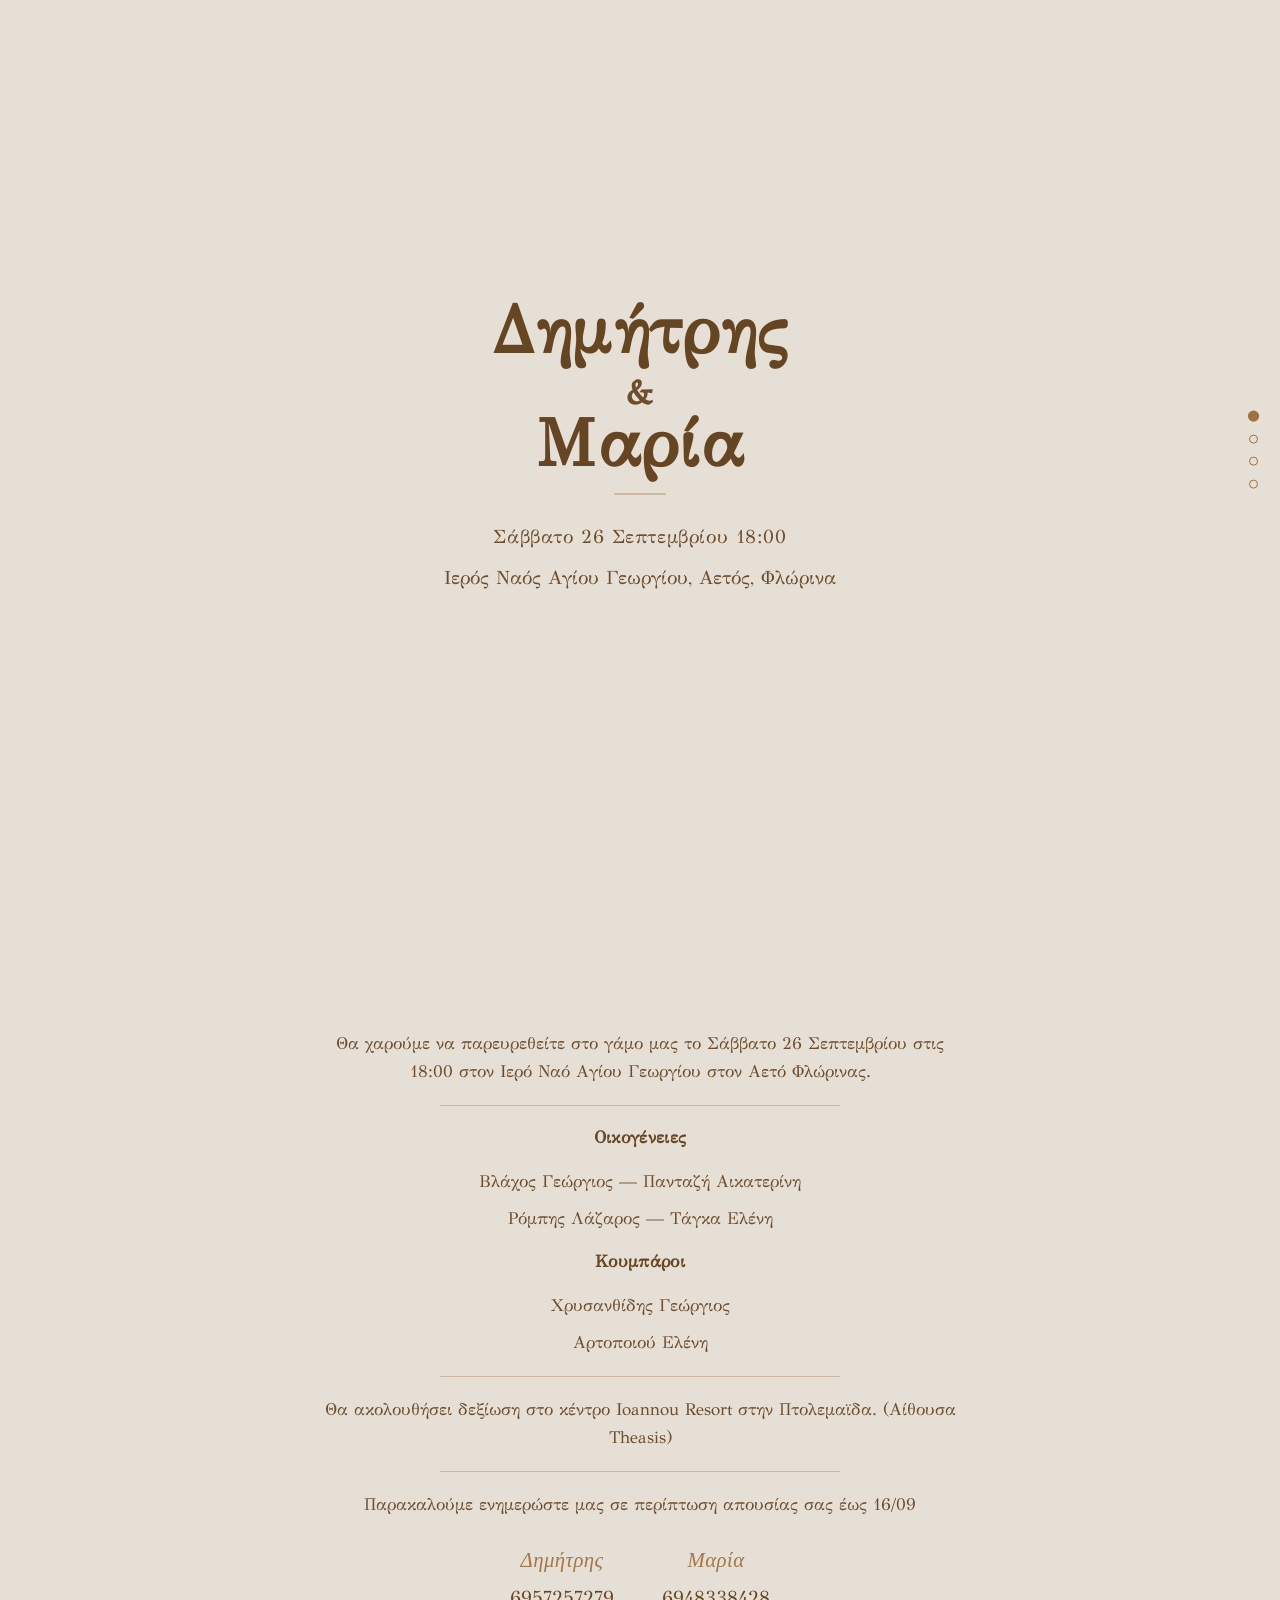
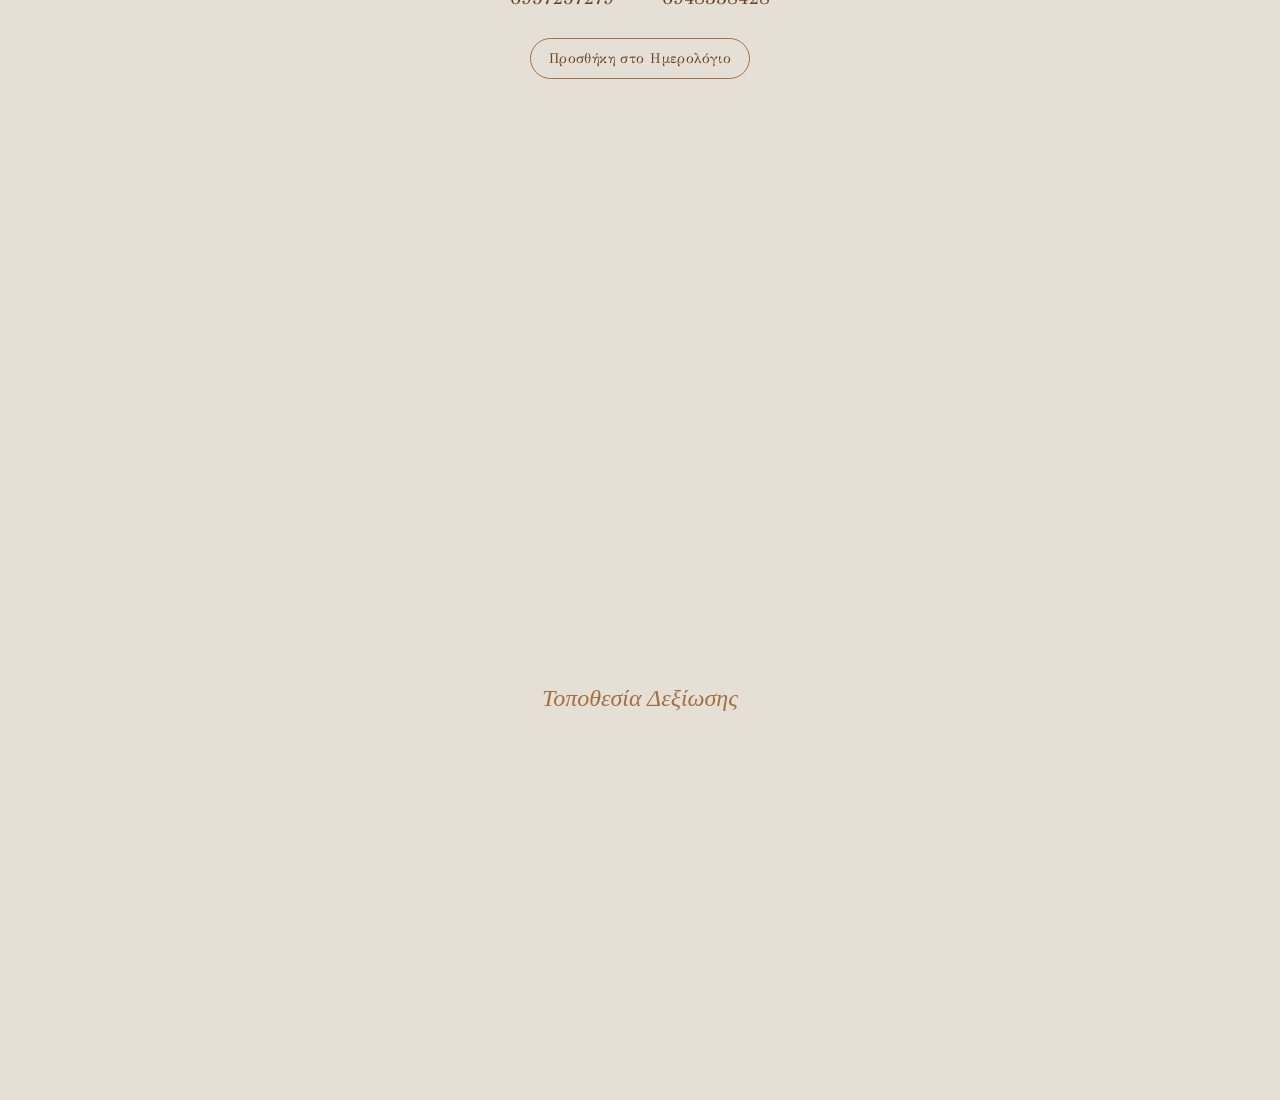
==== index.html @ 29c2af2c "Merge branch 'main' into production/main" ====
<!DOCTYPE html>
<html lang="el">
<head>
    <meta charset="UTF-8">
    <meta name="viewport" content="width=device-width, initial-scale=1.0">
    <title>Γάμος Δημήτρη & Μαρίας</title>

    <link rel="icon" href="https://raw.githubusercontent.com/jimvla/wedding-invitation/production/main/_images/favicon.svg" type="image/svg+xml">

    <meta name="description" content="Σάββατο 26 Σεπτεμβρίου 2026, 18:00 — Ιερός Ναός Αγίου Γεωργίου, Αετός, Φλώρινα. Θα χαρούμε να γιορτάσετε μαζί μας.">

    <meta property="og:type" content="website">
    <meta property="og:title" content="Γάμος Δημήτρη & Μαρίας">
    <meta property="og:description" content="Σάββατο 26 Σεπτεμβρίου 2026, 18:00 — Ιερός Ναός Αγίου Γεωργίου, Αετός, Φλώρινα">
    <meta property="og:image" content="https://raw.githubusercontent.com/jimvla/wedding-invitation/production/main/_images/page1.png">

    <meta name="twitter:card" content="summary_large_image">
    <meta name="twitter:title" content="Γάμος Δημήτρη & Μαρίας">
    <meta name="twitter:description" content="Σάββατο 26 Σεπτεμβρίου 2026, 18:00 — Ιερός Ναός Αγίου Γεωργίου, Αετός, Φλώρινα">

    <link rel="stylesheet" href="https://fonts.googleapis.com/css2?family=GFS+Didot&display=swap">
    <link rel="stylesheet" href="styles.css">
</head>
<body>
    <main>

    <!-- Σελίδα 1: Εισαγωγή -->
    <section id="page-hero" class="reveal-section">
        <!-- Optional: drop a photo of the two of you here for a soft full-bleed backdrop.
             Uncomment and set the src once you have an image hosted (e.g. in your repo's _images folder):
        <div class="hero-photo" style="background-image:url('_images/couple.jpg');"></div>
        -->
        <div class="content text-content reveal-target">
            <h1 class="names-block">
                <span class="name-line">Δημήτρης</span>
                <span class="name-line amp">&amp;</span>
                <span class="name-line">Μαρία</span>
            </h1>
            <p class="date">Σάββατο 26 Σεπτεμβρίου 18:00</p>
            <p class="venue">Ιερός Ναός Αγίου Γεωργίου, Αετός, Φλώρινα</p>
            <div class="countdown" id="countdown" aria-live="polite">
                <div class="countdown-item"><span class="countdown-num" data-unit="days">00</span><span class="countdown-label">ημέρες</span></div>
                <div class="countdown-item"><span class="countdown-num" data-unit="hours">00</span><span class="countdown-label">ώρες</span></div>
                <div class="countdown-item"><span class="countdown-num" data-unit="minutes">00</span><span class="countdown-label">λεπτά</span></div>
            </div>
        </div>
    </section>

    <!-- Σελίδα 2: Λεπτομέρειες -->
    <section id="page-details" class="reveal-section">

        <div class="content text-content reveal-target">
            <p>Θα χαρούμε να παρευρεθείτε στο γάμο μας το Σάββατο 26 Σεπτεμβρίου στις 18:00 στον Ιερό Ναό Αγίου Γεωργίου στον Αετό Φλώρινας.</p>
            <hr class="section-divider">
            <div class="family-group">
                <h3>Οικογένειες</h3>
                <p>Βλάχος Γεώργιος — Πανταζή Αικατερίνη</p>
                <p>Ρόμπης Λάζαρος — Τάγκα Ελένη</p>
            </div>
            <div class="family-group">
                <h3>Κουμπάροι</h3>
                <p>Χρυσανθίδης Γεώργιος</p>
                <p>Αρτοποιού Ελένη</p>
            </div>
            <hr class="section-divider">
            <p>Θα ακολουθήσει δεξίωση στο κέντρο Ioannou Resort στην Πτολεμαϊδα. (Αίθουσα Theasis)</p>
            <hr class="section-divider">
            <p>Παρακαλούμε ενημερώστε μας σε περίπτωση απουσίας σας έως 16/09</p>
            <div class="contact-phones">
                <div class="contact-person">
                    <span class="muted">Δημήτρης</span>
                    <a href="tel:+306957257279">6957257279</a>
                </div>
                <div class="contact-person">
                    <span class="muted">Μαρία</span>
                    <a href="tel:+306948338428">6948338428</a>
                </div>
            </div>

            <div class="calendar-links">
                <a class="calendar-btn" href="files/wedding-dimitris-maria.ics" download="wedding-dimitris-maria.ics">
                    Προσθήκη στο Ημερολόγιο
                </a>
            </div>
        </div> 
        
    </section>

    <!-- Σελίδα 3: Τοποθεσίες Μυστηρίου & Δεξίωσης -->
    <section id="page-locations" class="reveal-section">
        <div class="content location-content reveal-target">
            
            <div class="location-group">
                <!-- Χάρτης Μυστηρίου -->
                <div class="map-container">
                    <h3>Τοποθεσία Μυστηρίου</h3>
                    <iframe src="https://www.google.com/maps/embed?pb=!1m18!1m12!1m3!1d3026.5775554117613!2d21.54932487746202!3d40.66124167140144!2m3!1f0!2f0!3f0!3m2!1i1024!2i768!4f13.1!3m3!1m2!1s0x135769002025853d%3A0xc2af8d8899106029!2zzpnOtc-Bz4zPgiDOnc6xz4zPgiDOkc6zzq_Ov8-FIM6TzrXPic-BzrPOr86_z4UsIM6RzrXPhM-Mz4I!5e0!3m2!1sel!2sgr!4v1786450552869!5m2!1sel!2sgr" style="border:0;" allowfullscreen="" loading="lazy" referrerpolicy="strict-origin-when-cross-origin"></iframe>
                </div>

                <!-- Χάρτης Δεξίωσης -->
                <div class="map-container">
                    <h3>Τοποθεσία Δεξίωσης</h3>
                    <iframe src="https://www.google.com/maps/embed?pb=!1m18!1m12!1m3!1d3031.6975035644036!2d21.666709977459014!3d40.54827177141888!2m3!1f0!2f0!3f0!3m2!1i1024!2i768!4f13.1!3m3!1m2!1s0x13577ce9659e2363%3A0x51809c080eb1069a!2sIoannou%20Resort%20Hotel!5e0!3m2!1sel!2sgr!4v1786450611040!5m2!1sel!2sgr" style="border:0;" allowfullscreen="" loading="lazy" referrerpolicy="strict-origin-when-cross-origin"></iframe>
                </div>
            </div>

        </div>
    </section>

    </main>

    <!-- Πλοήγηση σελίδων (κουκκίδες) -->
    <nav class="page-dots" aria-label="Πλοήγηση σελίδων">
        <a href="#page-hero" class="dot" data-target="page-hero" aria-label="Εισαγωγή"></a>
        <a href="#page-details" class="dot" data-target="page-details" aria-label="Λεπτομέρειες"></a>
        <a href="#page-ceremony" class="dot" data-target="page-ceremony" aria-label="Τοποθεσία Μυστηρίου"></a>
        <a href="#page-reception" class="dot" data-target="page-reception" aria-label="Τοποθεσία Δεξίωσης"></a>
    </nav>

    <script src="script.js"></script>
</body>
</html>
---- styles.css ----
:root {
    color-scheme: light;
    font-family: 'GFS Didot', Georgia, 'Times New Roman', serif;
    scroll-behavior: smooth;
    --base-font-size: 18px;
    --text-color: #664523;
    --accent: #a07141;
    --muted: rgba(102, 69, 35, 0.85);
}

* {
    box-sizing: border-box;
}

html, body {
    margin: 0;
    min-height: 100%;
    background: #e6dfd5;
    color: var(--text-color);
    overflow-x: hidden;
}

body {
    font-size: var(--base-font-size);
    overflow-y: scroll;
    scroll-snap-type: y mandatory;
    position: relative;
    -webkit-font-smoothing: antialiased;
    -moz-osx-font-smoothing: grayscale;
}

main {
    position: relative;
    min-height: 100vh;
}

main::before {
    content: "";
    position: fixed;
    left: -30vw;
    top: -8vh;
    width: 80vw;
    height: 80vw;
    z-index: 0;
    pointer-events: none;
    background-image: url('https://raw.githubusercontent.com/jimvla/wedding-invitation/production/main/_images/floral.png');
    background-size: contain;
    background-repeat: no-repeat;
    transform: rotate(165deg) translateY(calc(var(--scrollY, 0) * 0.06px));
    opacity: 0.33;
    transition: transform 0.1s linear;
}

section {
    position: relative;
    min-height: 100vh;
    height: 100vh;
    width: 100%;
    display: flex;
    align-items: center;
    justify-content: center;
    scroll-snap-align: start;
    scroll-snap-stop: always;
    padding: 2.5rem 0;
    overflow: hidden;
}

.content {
    position: relative;
    z-index: 1;
    width: 100%;
    max-width: 1080px;
    padding: 28px;
}

.reveal-target {
    opacity: 0;
    transform: translateY(32px) scale(0.97);
    transition: opacity 0.9s ease, transform 0.9s ease;
}

.reveal-target.is-visible {
    opacity: 1;
    transform: translateY(0) scale(1);
}

@media (prefers-reduced-motion: reduce) {
    .reveal-target {
        transition: none;
        opacity: 1;
        transform: none;
    }
}

.text-content {
    background: transparent;
    padding: 1.75rem 1.5rem;
    max-width: 920px;
    margin: 0 1rem;
    text-align: center;
    color: var(--text-color);
    font-size: 1.05rem;
    line-height: 1.6;
}

.text-content > * {
    margin-left: auto;
    margin-right: auto;
}

.text-content .muted {
    opacity: 0.95;
    margin-bottom: 0.25rem;
    color: var(--muted);
    font-variant: small-caps;
    letter-spacing: 0.12em;
}

.text-content h1,
.text-content h2,
.text-content h3 {
    color: var(--text-color);
    margin: 0 0 16px;
    letter-spacing: 0.02em;
}

.text-content h1 {
    font-size: clamp(2.4rem, 7vw, 5rem);
    margin-bottom: 0.25rem;
}

.text-content h2 {
    font-size: clamp(1.6rem, 4vw, 2.8rem);
    margin-bottom: 0.5rem;
}

.text-content h1::after {
    content: "";
    display: block;
    width: 52px;
    height: 2px;
    margin: 1rem auto 0;
    background: rgba(166, 109, 65, 0.35);
    border-radius: 1px;
}

.text-content h3 {
    font-size: 1.05rem;
    margin-top: 1rem;
}

.text-content p {
    margin: 0.6rem 0;
    line-height: 1.65;
    color: rgba(102, 69, 35, 0.95);
    max-width: 64ch;
    margin-left: auto;
    margin-right: auto;
}

.section-divider {
    border: none;
    height: 1px;
    background: rgba(166, 109, 65, 0.35);
    margin: 1.2rem auto;
    width: 60%;
    max-width: 400px;
}

.family-group {
    margin: 1rem auto;
    max-width: 36rem;
}

.family-group h3,
.family-group p {
    text-align: center;
}

.names-block {
    line-height: 1;
}

.names-block .name-line {
    display: block;
    font-size: clamp(2.8rem, 7vw, 4.2rem);
}

.names-block .amp {
    display: block;
    font-size: clamp(1.4rem, 5vw, 2.2rem);
    opacity: 0.95;
    margin: 0.7rem 0 0;
}

.text-content .date {
    display: block;
    margin-top: 1.6rem;
    font-size: 1.2rem;
    /* color: var(--muted); */
    letter-spacing: 0.03em;
}

.text-content .venue {
    display: block;
    margin-top: 0.45rem;
    font-size: 1.2rem;
}

.text-content .rsvp {
    margin-top: 1rem;
    font-size: 0.95rem;
    color: var(--muted);
}

.calendar-links {
    display: flex;
    flex-wrap: wrap;
    justify-content: center;
    gap: 0.75rem;
    margin-top: 1.4rem;
}

.calendar-btn {
    display: inline-block;
    padding: 0.55rem 1.1rem;
    border: 1px solid var(--accent);
    border-radius: 999px;
    color: var(--text-color);
    text-decoration: none;
    font-size: 0.85rem;
    letter-spacing: 0.03em;
    transition: background 0.25s ease, color 0.25s ease;
}

.calendar-btn:hover,
.calendar-btn:focus-visible {
    background: var(--accent);
    color: #f5f1e9;
}

.contact-phones {
    display: flex;
    justify-content: center;
    gap: 3rem; /* Κενό ανάμεσα στα δύο τηλέφωνα */
    margin: 1.5rem 0;
}

.contact-person {
    display: flex;
    flex-direction: column;
    align-items: center;
}

.contact-person a {
    color: var(--text-color);
    text-decoration: none;
    font-size: 1.2rem;
    margin-top: 0.2rem;
}

.contact-person .muted {
    font-family: 'Cormorant Garamond', serif;
    font-style: italic;
    font-variant: normal; /* Απενεργοποιεί τα μικρά κεφαλαία */
    font-size: 1.3rem;
    letter-spacing: 0.02em; /* Επαναφέρει το φυσιολογικό κενό */
    color: var(--accent);
}

/* Για να μπαίνουν το ένα κάτω από το άλλο σε πολύ μικρές οθόνες */
@media (max-width: 420px) {
    .contact-phones {
        flex-direction: column;
        gap: 1.5rem;
    }
}

.content.location-content {
    background: transparent;
    padding: 1.5rem 1rem;
}

.map-container {
    margin-top: 24px;
    background: transparent;
    border-radius: 14px;
    overflow: hidden;
    width: 100%;
    max-width: 640px;
    margin-left: auto;
    margin-right: auto;
    padding: 12px 16px;
}

iframe {
    width: 100%;
    aspect-ratio: 4 / 3;
    border: 0;
    display: block;
}

.map-container h3 {
    margin: 0 0 12px;
    color: var(--accent);
    font-family: 'Cormorant Garamond', serif;
    font-size: 1.5rem;
    font-style: italic;
    font-weight: 500;
    line-height: 1.05;
    text-align: center;
}

@media (max-width: 800px) {
    /* ΝΕΟΣ ΚΩΔΙΚΑΣ: Απενεργοποίηση του scroll snapping στα κινητά */
    body {
        scroll-snap-type: none;
    }
    
    section {
        min-height: auto;
        height: auto;
        padding: 4rem 0;
    }

    /* ΝΕΟΣ ΚΩΔΙΚΑΣ: Κρατάει την 1η οθόνη στο 100% του ύψους της συσκευής */
    section:first-of-type {
        min-height: 100dvh; 
        height: 100dvh;
    }

    .text-content {
        padding: 1.4rem 1.2rem;
        margin: 0 0.85rem;
    }
}

@media (max-width: 420px) {
    .text-content h1 {
        font-size: clamp(2rem, 9vw, 3.6rem);
    }

    .text-content {
        padding: 1.25rem;
    }
}

@media (max-width: 420px) {
    .text-content h1 {
        font-size: clamp(2rem, 9vw, 3.6rem);
    }

    .text-content {
        padding: 1.25rem;
    }
}

/* ---------- Countdown ---------- */
.countdown {
    display: flex;
    justify-content: center;
    gap: 1.6rem;
    margin-top: 2rem;
}

.countdown-item {
    display: flex;
    flex-direction: column;
    align-items: center;
    min-width: 3.2rem;
}

.countdown-num {
    font-size: clamp(1.6rem, 4vw, 2.2rem);
    color: var(--accent);
    line-height: 1;
}

.countdown-label {
    margin-top: 0.35rem;
    font-size: 0.7rem;
    letter-spacing: 0.08em;
    text-transform: uppercase;
    color: var(--muted);
    font-variant: small-caps;
}

/* ---------- Page navigation dots ---------- */
.page-dots {
    position: fixed;
    right: 1.4rem;
    top: 50%;
    transform: translateY(-50%);
    display: flex;
    flex-direction: column;
    gap: 0.85rem;
    z-index: 5;
}

.page-dots .dot {
    width: 9px;
    height: 9px;
    border-radius: 50%;
    border: 1px solid var(--accent);
    background: transparent;
    transition: background 0.3s ease, transform 0.3s ease;
}

.page-dots .dot.active {
    background: var(--accent);
    transform: scale(1.25);
}

.page-dots .dot:focus-visible {
    outline: 2px solid var(--accent);
    outline-offset: 3px;
}

@media (max-width: 800px) {
    .page-dots {
        display: none;
    }
}

/* ---------- Optional hero photo backdrop ----------
   Uncomment the .hero-photo div in index.html and set its background-image to use this. */
.hero-photo {
    position: absolute;
    inset: 0;
    background-size: cover;
    background-position: center;
    opacity: 0.16;
    z-index: 0;
}
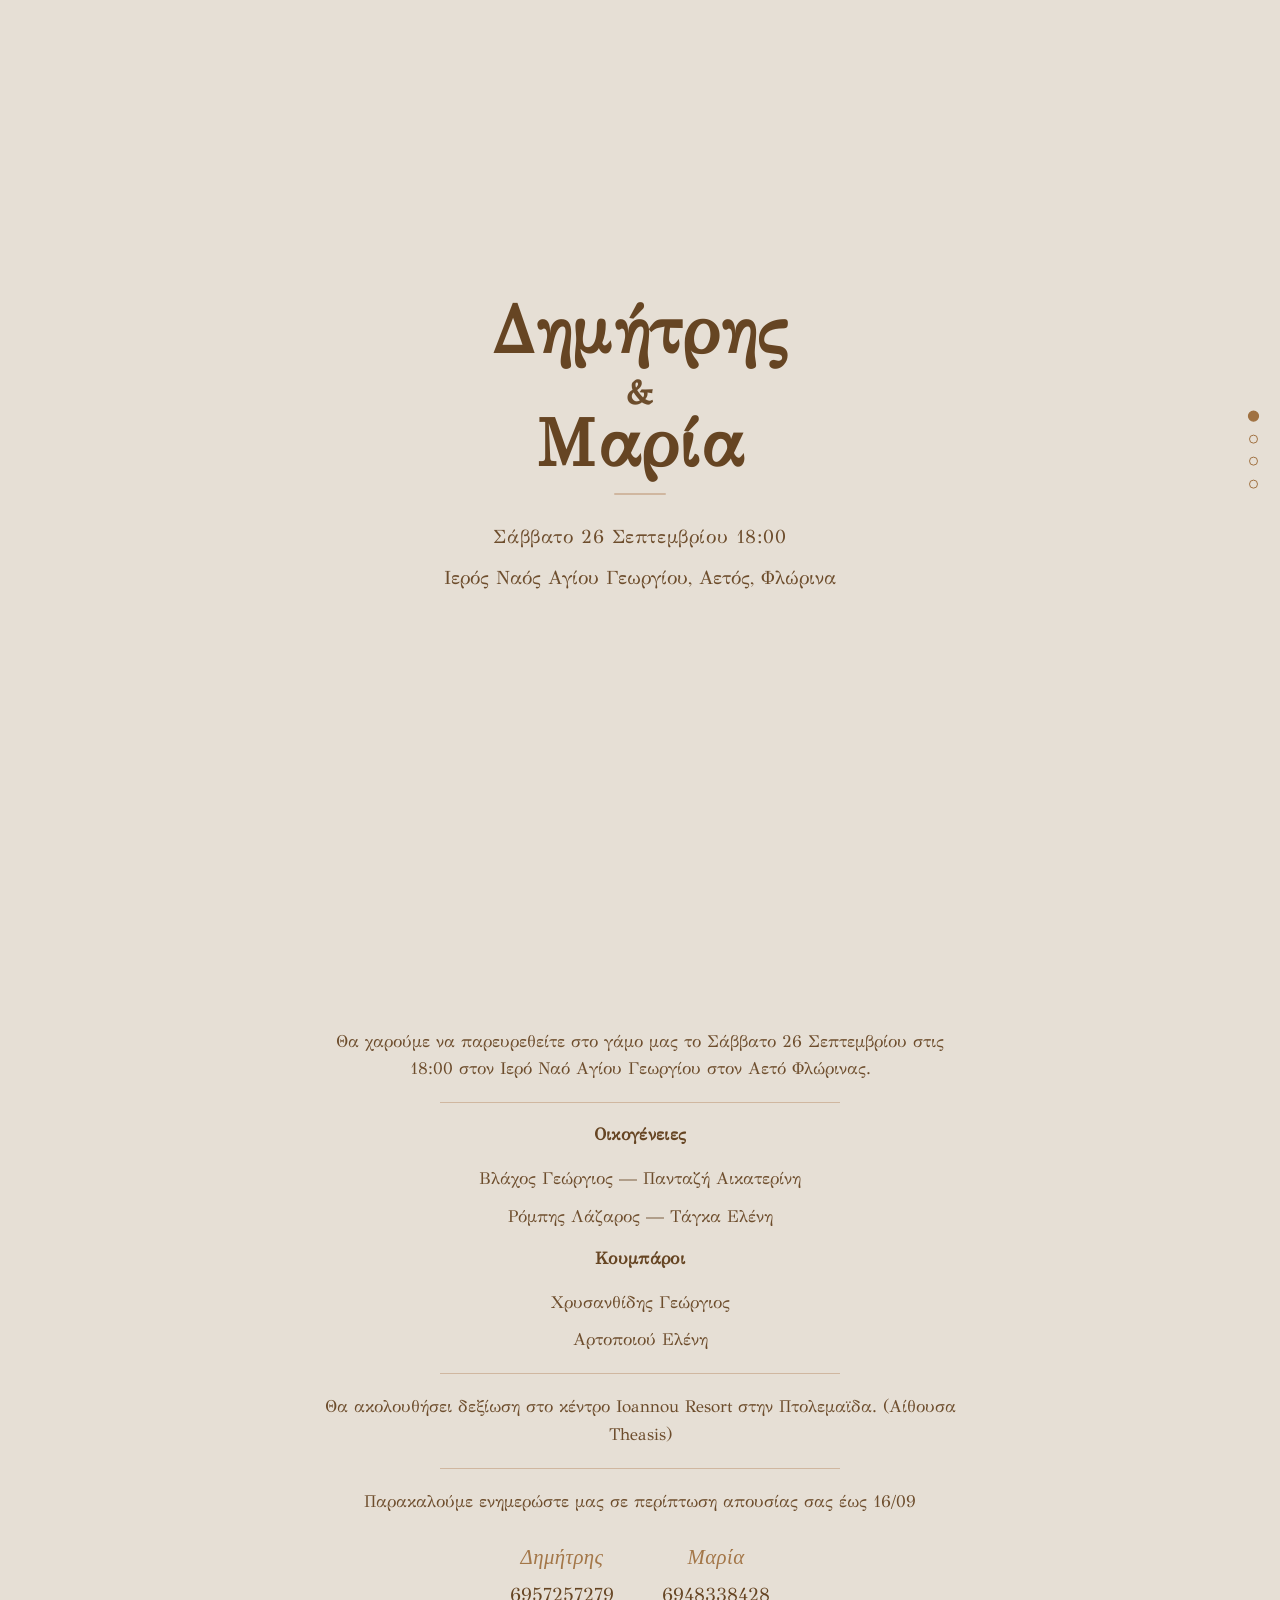
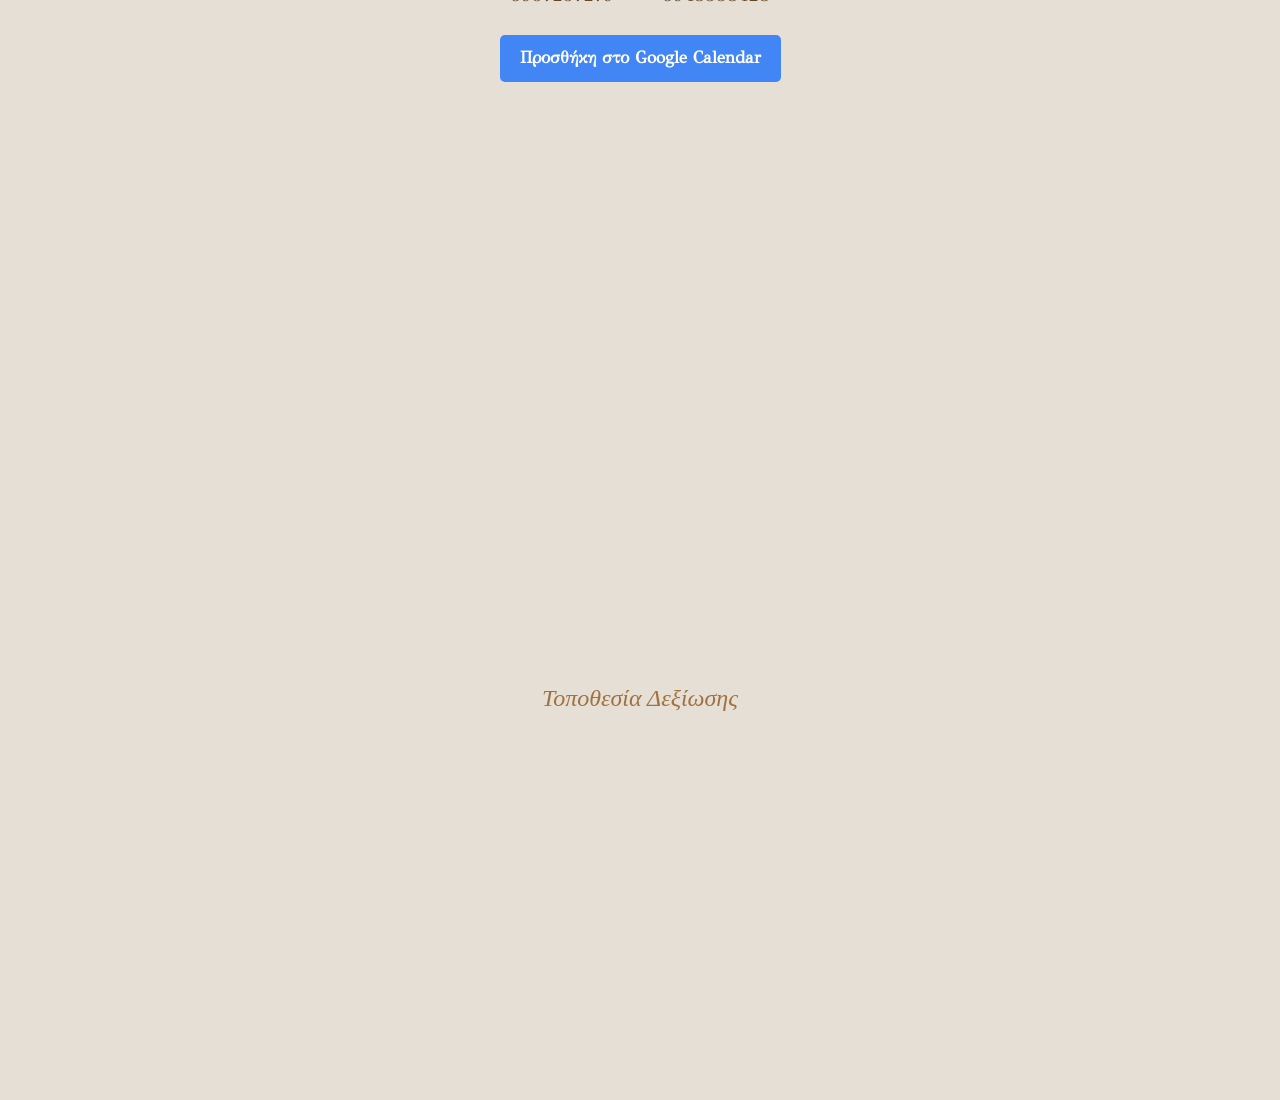
==== commit f55c63c7: "Replace download link with Google Calendar link" ====
--- a/index.html
+++ b/index.html
@@ -78,8 +78,8 @@
             </div>
 
             <div class="calendar-links">
-                <a class="calendar-btn" href="files/wedding-dimitris-maria.ics" download="wedding-dimitris-maria.ics">
-                    Προσθήκη στο Ημερολόγιο
+                <a href="https://calendar.google.com/calendar/render?action=TEMPLATE&text=Γάμος+Δημήτρη+και+Μαρίας&dates=20260926T150000Z/20260926T210000Z&details=Σας+περιμένουμε+στην+πιο+σημαντική+στιγμή+της+ζωής+μας!%0A%0AΠροσκλητήριο:+https://dimitris-maria-wedding.pages.dev&location=Αθήνα" target="_blank" style="display: inline-block; padding: 10px 20px; background-color: #4285F4; color: white; text-decoration: none; border-radius: 5px; font-weight: bold;">
+                    Προσθήκη στο Google Calendar
                 </a>
             </div>
         </div> 
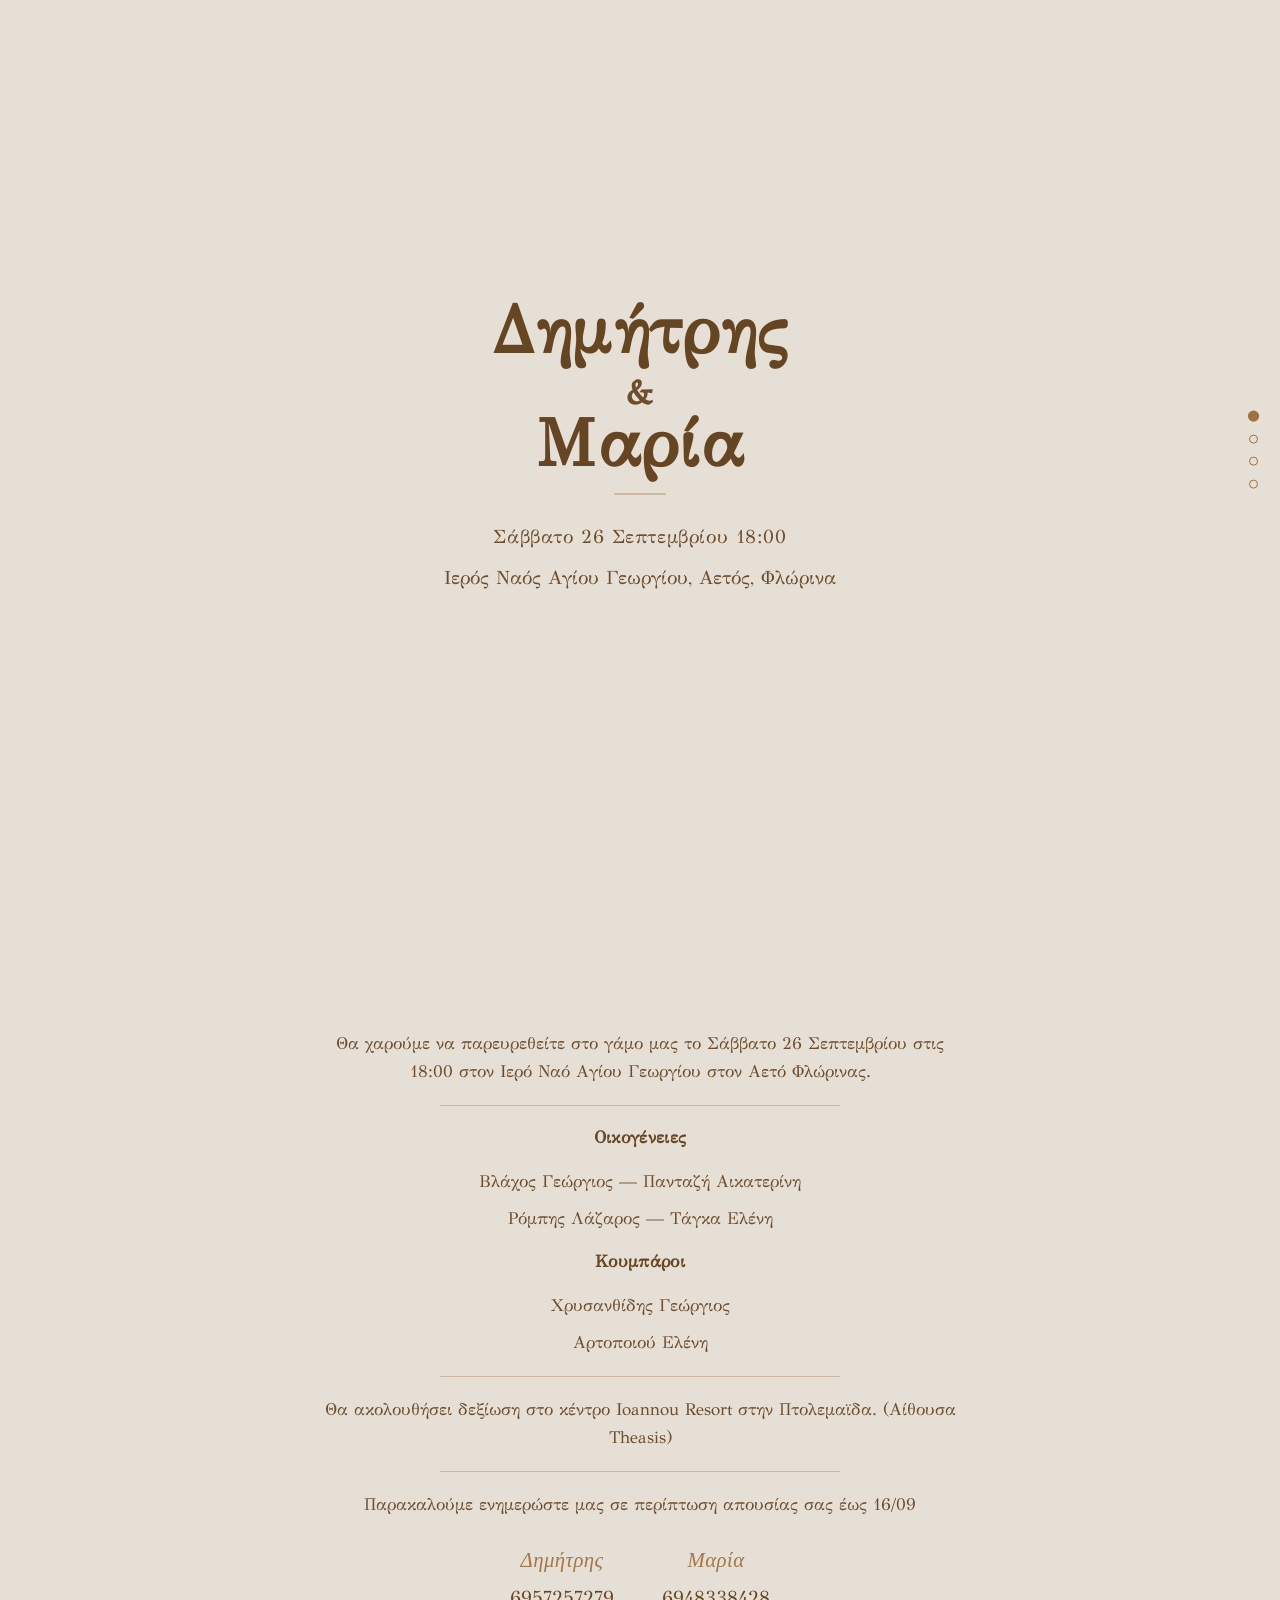
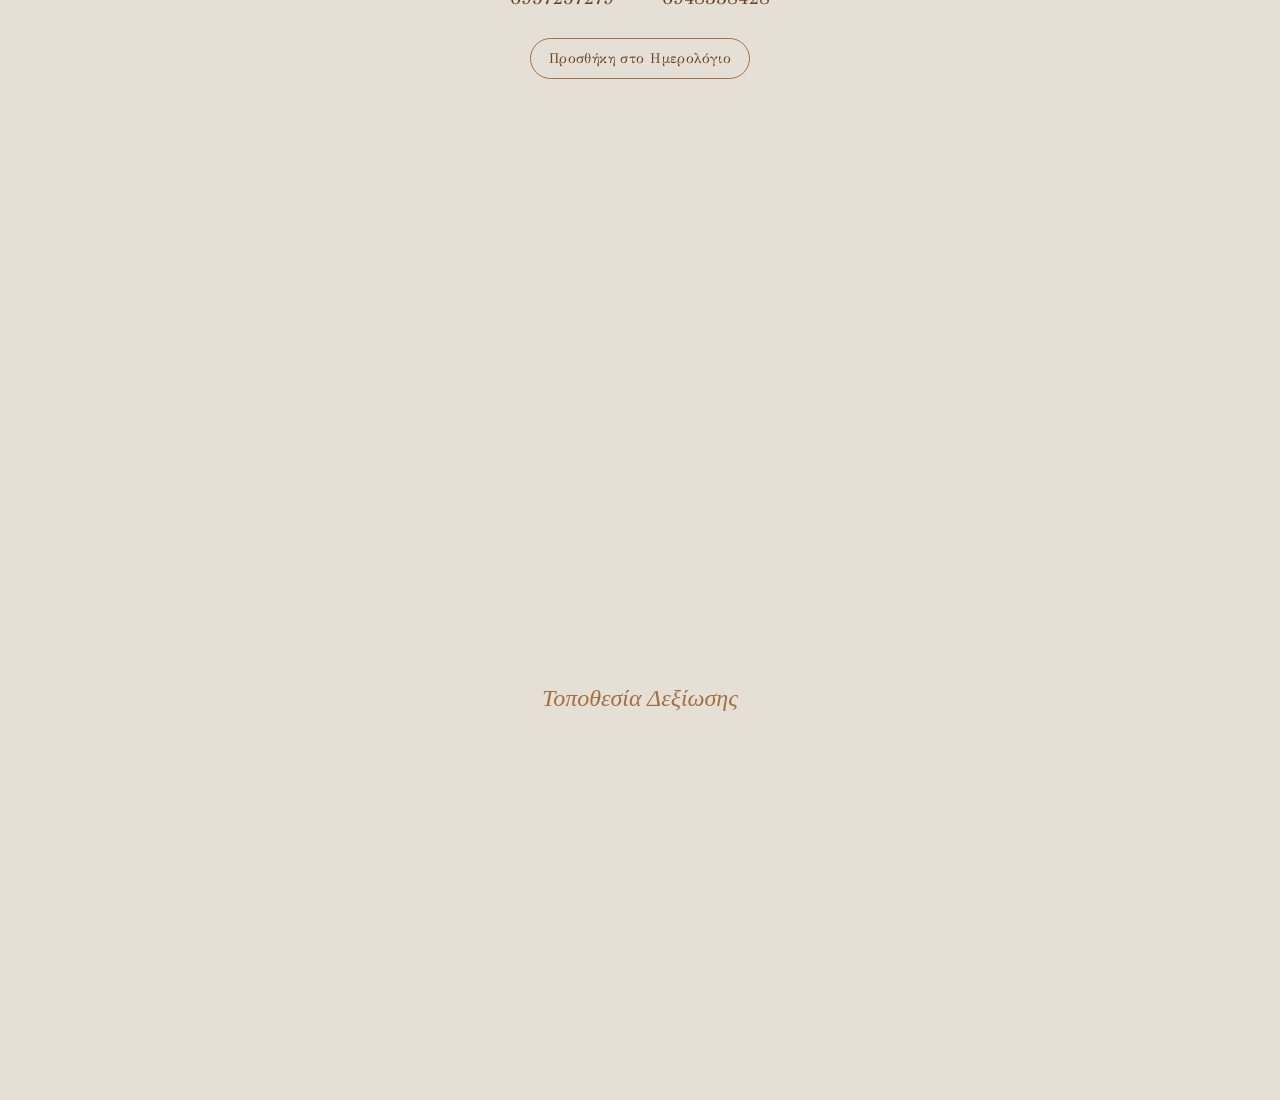
==== commit acc120ab: "Update calendar link for wedding invitation" ====
--- a/index.html
+++ b/index.html
@@ -77,9 +77,9 @@
                 </div>
             </div>
 
-            <div class="calendar-links">
-                <a href="https://calendar.google.com/calendar/render?action=TEMPLATE&text=Γάμος+Δημήτρη+και+Μαρίας&dates=20260926T150000Z/20260926T210000Z&details=Σας+περιμένουμε+στην+πιο+σημαντική+στιγμή+της+ζωής+μας!%0A%0AΠροσκλητήριο:+https://dimitris-maria-wedding.pages.dev&location=Αθήνα" target="_blank" style="display: inline-block; padding: 10px 20px; background-color: #4285F4; color: white; text-decoration: none; border-radius: 5px; font-weight: bold;">
-                    Προσθήκη στο Google Calendar
+             <div class="calendar-links">
+                <a class="calendar-btn" href="https://calendar.google.com/calendar/render?action=TEMPLATE&text=%CE%93%CE%AC%CE%BC%CE%BF%CF%82%20%CE%94%CE%B7%CE%BC%CE%AE%CF%84%CF%81%CE%B7%20%26%20%CE%9C%CE%B1%CF%81%CE%AF%CE%B1%CF%82%20%F0%9F%92%8D&dates=20260926T150000Z/20260926T200000Z&details=%CE%A3%CE%B1%CF%82%20%CF%80%CE%B5%CF%81%CE%B9%CE%BC%CE%AD%CE%BD%CE%BF%CF%85%CE%BC%CE%B5%20%CF%83%CF%84%CE%BF%CE%BD%20%CE%B3%CE%AC%CE%BC%CE%BF%20%CE%BC%CE%B1%CF%82%21%0A%CE%94%CE%B5%CE%AF%CF%84%CE%B5%20%CF%8C%CE%BB%CE%B5%CF%82%20%CF%84%CE%B9%CF%82%20%CE%BB%CE%B5%CF%80%CF%84%CE%BF%CE%BC%CE%AD%CF%81%CE%B5%CE%B9%CE%B5%CF%82%20%CF%83%CF%84%CE%B7%CE%BD%20%CF%80%CF%81%CF%8C%CF%83%CE%BA%CE%BB%CE%B7%CF%83%CE%B7%3A%20https%3A%2F%2Fdimitris-maria-wedding.pages.dev&location=%CE%99%CE%B5%CF%81%CF%8C%CF%82%20%CE%9D%CE%B1%CF%8C%CF%82%20%CE%91%CE%B3%CE%AF%CE%BF%CF%85%20%CE%93%CE%B5%CF%89%CF%81%CE%B3%CE%AF%CE%BF%CF%85%2C%20%CE%91%CE%B5%CF%84%CF%8C%CF%82%2C%20%CE%A6%CE%BB%CF%8E%CF%81%CE%B9%CE%BD%CE%B1">
+                    Προσθήκη στο Ημερολόγιο
                 </a>
             </div>
         </div> 
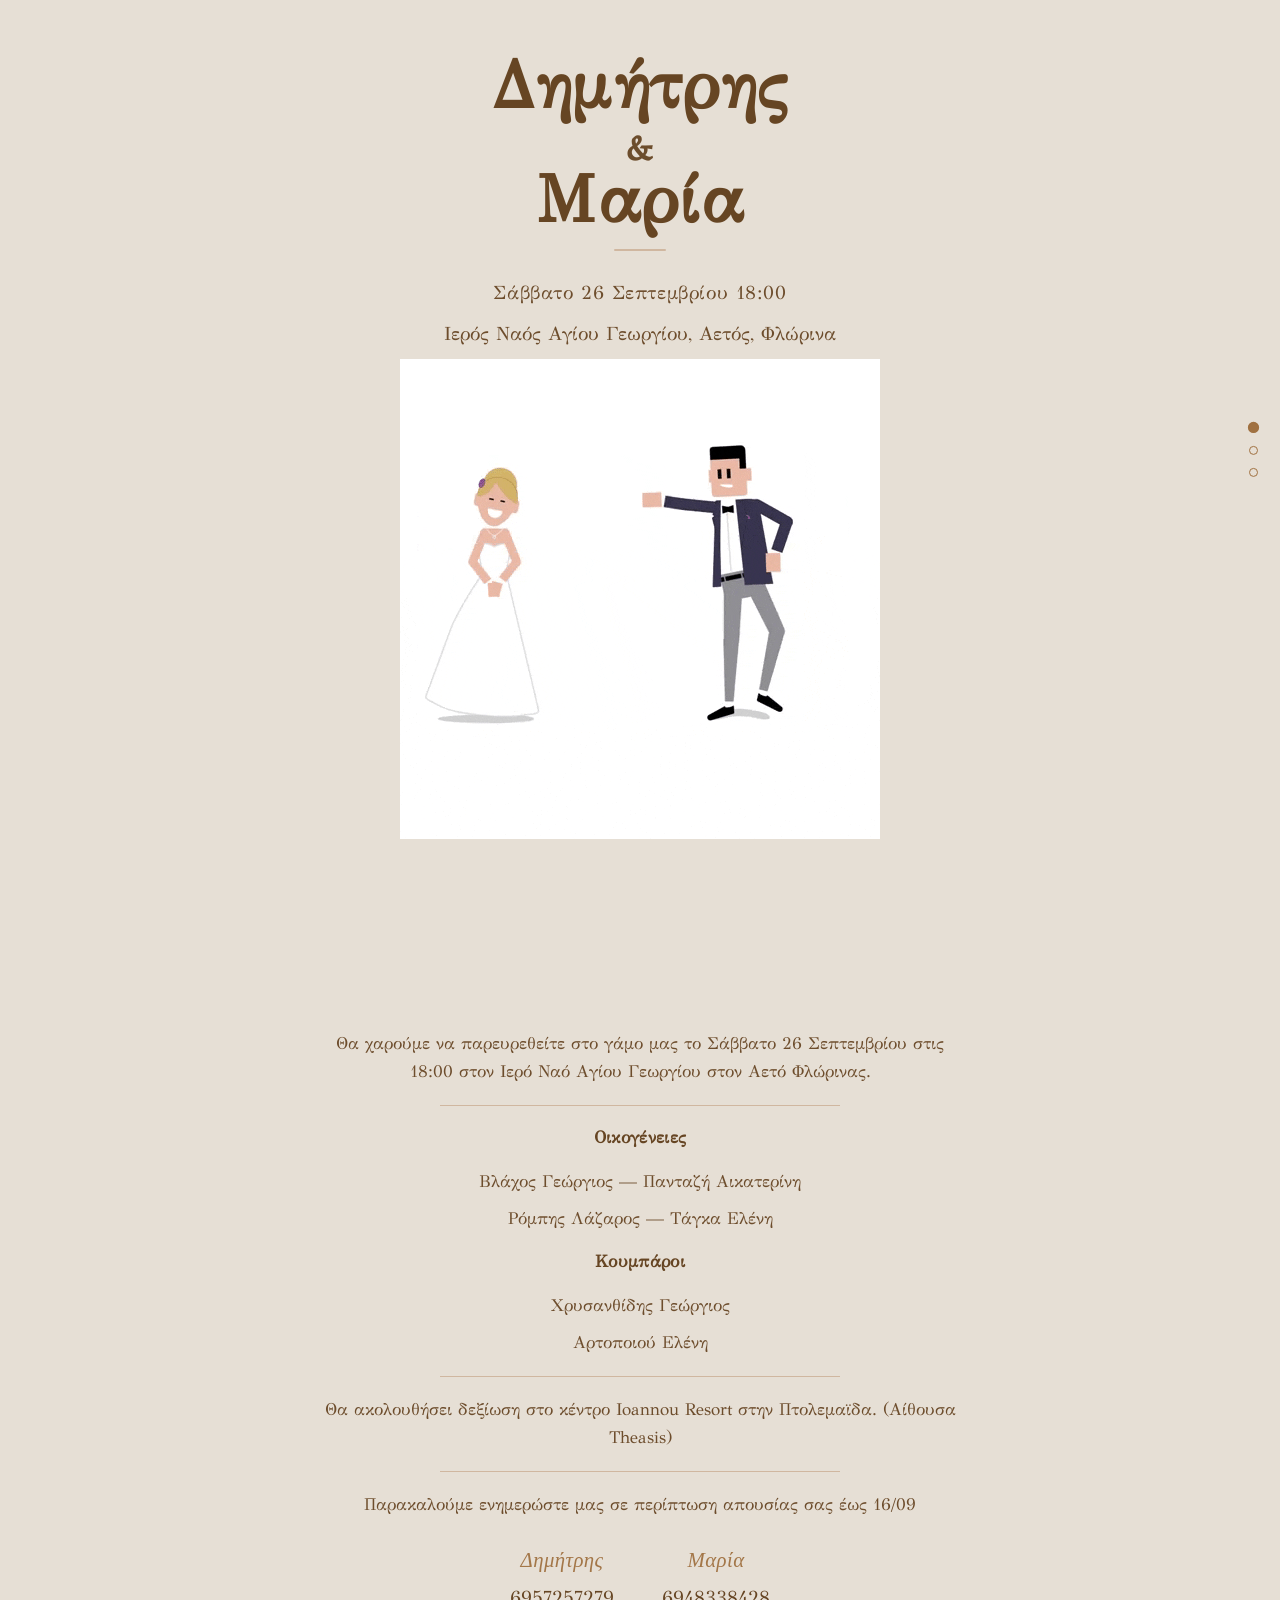
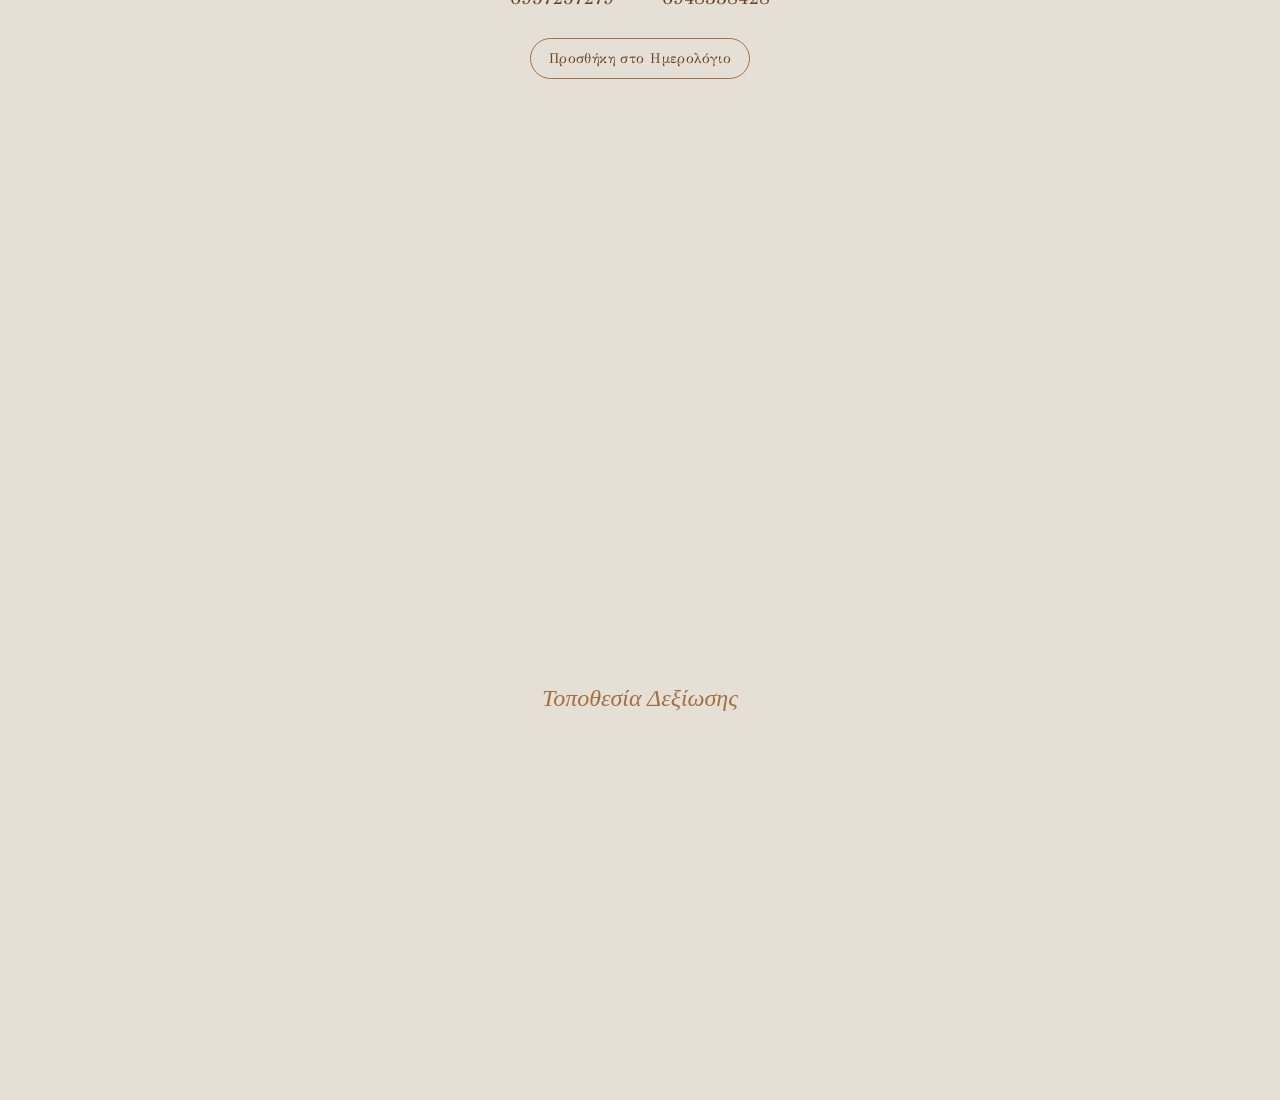
==== commit 720731cf: "fixed dots" ====
--- a/index.html
+++ b/index.html
@@ -78,7 +78,7 @@
             </div>
 
              <div class="calendar-links">
-                <a class="calendar-btn" href="https://calendar.google.com/calendar/render?action=TEMPLATE&text=%CE%93%CE%AC%CE%BC%CE%BF%CF%82%20%CE%94%CE%B7%CE%BC%CE%AE%CF%84%CF%81%CE%B7%20%26%20%CE%9C%CE%B1%CF%81%CE%AF%CE%B1%CF%82%20%F0%9F%92%8D&dates=20260926T150000Z/20260926T200000Z&details=%CE%A3%CE%B1%CF%82%20%CF%80%CE%B5%CF%81%CE%B9%CE%BC%CE%AD%CE%BD%CE%BF%CF%85%CE%BC%CE%B5%20%CF%83%CF%84%CE%BF%CE%BD%20%CE%B3%CE%AC%CE%BC%CE%BF%20%CE%BC%CE%B1%CF%82%21%0A%CE%94%CE%B5%CE%AF%CF%84%CE%B5%20%CF%8C%CE%BB%CE%B5%CF%82%20%CF%84%CE%B9%CF%82%20%CE%BB%CE%B5%CF%80%CF%84%CE%BF%CE%BC%CE%AD%CF%81%CE%B5%CE%B9%CE%B5%CF%82%20%CF%83%CF%84%CE%B7%CE%BD%20%CF%80%CF%81%CF%8C%CF%83%CE%BA%CE%BB%CE%B7%CF%83%CE%B7%3A%20https%3A%2F%2Fdimitris-maria-wedding.pages.dev&location=%CE%99%CE%B5%CF%81%CF%8C%CF%82%20%CE%9D%CE%B1%CF%8C%CF%82%20%CE%91%CE%B3%CE%AF%CE%BF%CF%85%20%CE%93%CE%B5%CF%89%CF%81%CE%B3%CE%AF%CE%BF%CF%85%2C%20%CE%91%CE%B5%CF%84%CF%8C%CF%82%2C%20%CE%A6%CE%BB%CF%8E%CF%81%CE%B9%CE%BD%CE%B1">
+                <a class="calendar-btn" href="https://calendar.google.com/calendar/render?action=TEMPLATE&text=%CE%93%CE%AC%CE%BC%CE%BF%CF%82%20%CE%94%CE%B7%CE%BC%CE%AE%CF%84%CF%81%CE%B7%20%26%20%CE%9C%CE%B1%CF%81%CE%AF%CE%B1%CF%82%20%F0%9F%92%8D&dates=20260926T150000Z/20260926T200000Z&details=%CE%A3%CE%B1%CF%82%20%CF%80%CE%B5%CF%81%CE%B9%CE%BC%CE%AD%CE%BD%CE%BF%CF%85%CE%BC%CE%B5%20%CF%83%CF%84%CE%BF%CE%BD%20%CE%B3%CE%AC%CE%BC%CE%BF%20%CE%BC%CE%B1%CF%82%21%0A%0A%CE%94%CE%B5%CE%AF%CF%84%CE%B5%20%CF%8C%CE%BB%CE%B5%CF%82%20%CF%84%CE%B9%CF%82%20%CE%BB%CE%B5%CF%80%CF%84%CE%BF%CE%BC%CE%AD%CF%81%CE%B5%CE%B9%CE%B5%CF%82%20%CF%83%CF%84%CE%B7%CE%BD%20%CF%80%CF%81%CF%8C%CF%83%CE%BA%CE%BB%CE%B7%CF%83%CE%B7%3A%0Ahttps%3A%2F%2Fdimitris-maria-wedding.pages.dev&location=%CE%99%CE%B5%CF%81%CF%8C%CF%82%20%CE%9D%CE%B1%CF%8C%CF%82%20%CE%91%CE%B3%CE%AF%CE%BF%CF%85%20%CE%93%CE%B5%CF%89%CF%81%CE%B3%CE%AF%CE%BF%CF%85%2C%20%CE%91%CE%B5%CF%84%CF%8C%CF%82%2C%20%CE%A6%CE%BB%CF%8E%CF%81%CE%B9%CE%BD%CE%B1">
                     Προσθήκη στο Ημερολόγιο
                 </a>
             </div>
@@ -113,8 +113,7 @@
     <nav class="page-dots" aria-label="Πλοήγηση σελίδων">
         <a href="#page-hero" class="dot" data-target="page-hero" aria-label="Εισαγωγή"></a>
         <a href="#page-details" class="dot" data-target="page-details" aria-label="Λεπτομέρειες"></a>
-        <a href="#page-ceremony" class="dot" data-target="page-ceremony" aria-label="Τοποθεσία Μυστηρίου"></a>
-        <a href="#page-reception" class="dot" data-target="page-reception" aria-label="Τοποθεσία Δεξίωσης"></a>
+        <a href="#page-locations" class="dot" data-target="page-locations" aria-label="Τοποθεσίες"></a>
     </nav>
 
     <script src="script.js"></script>
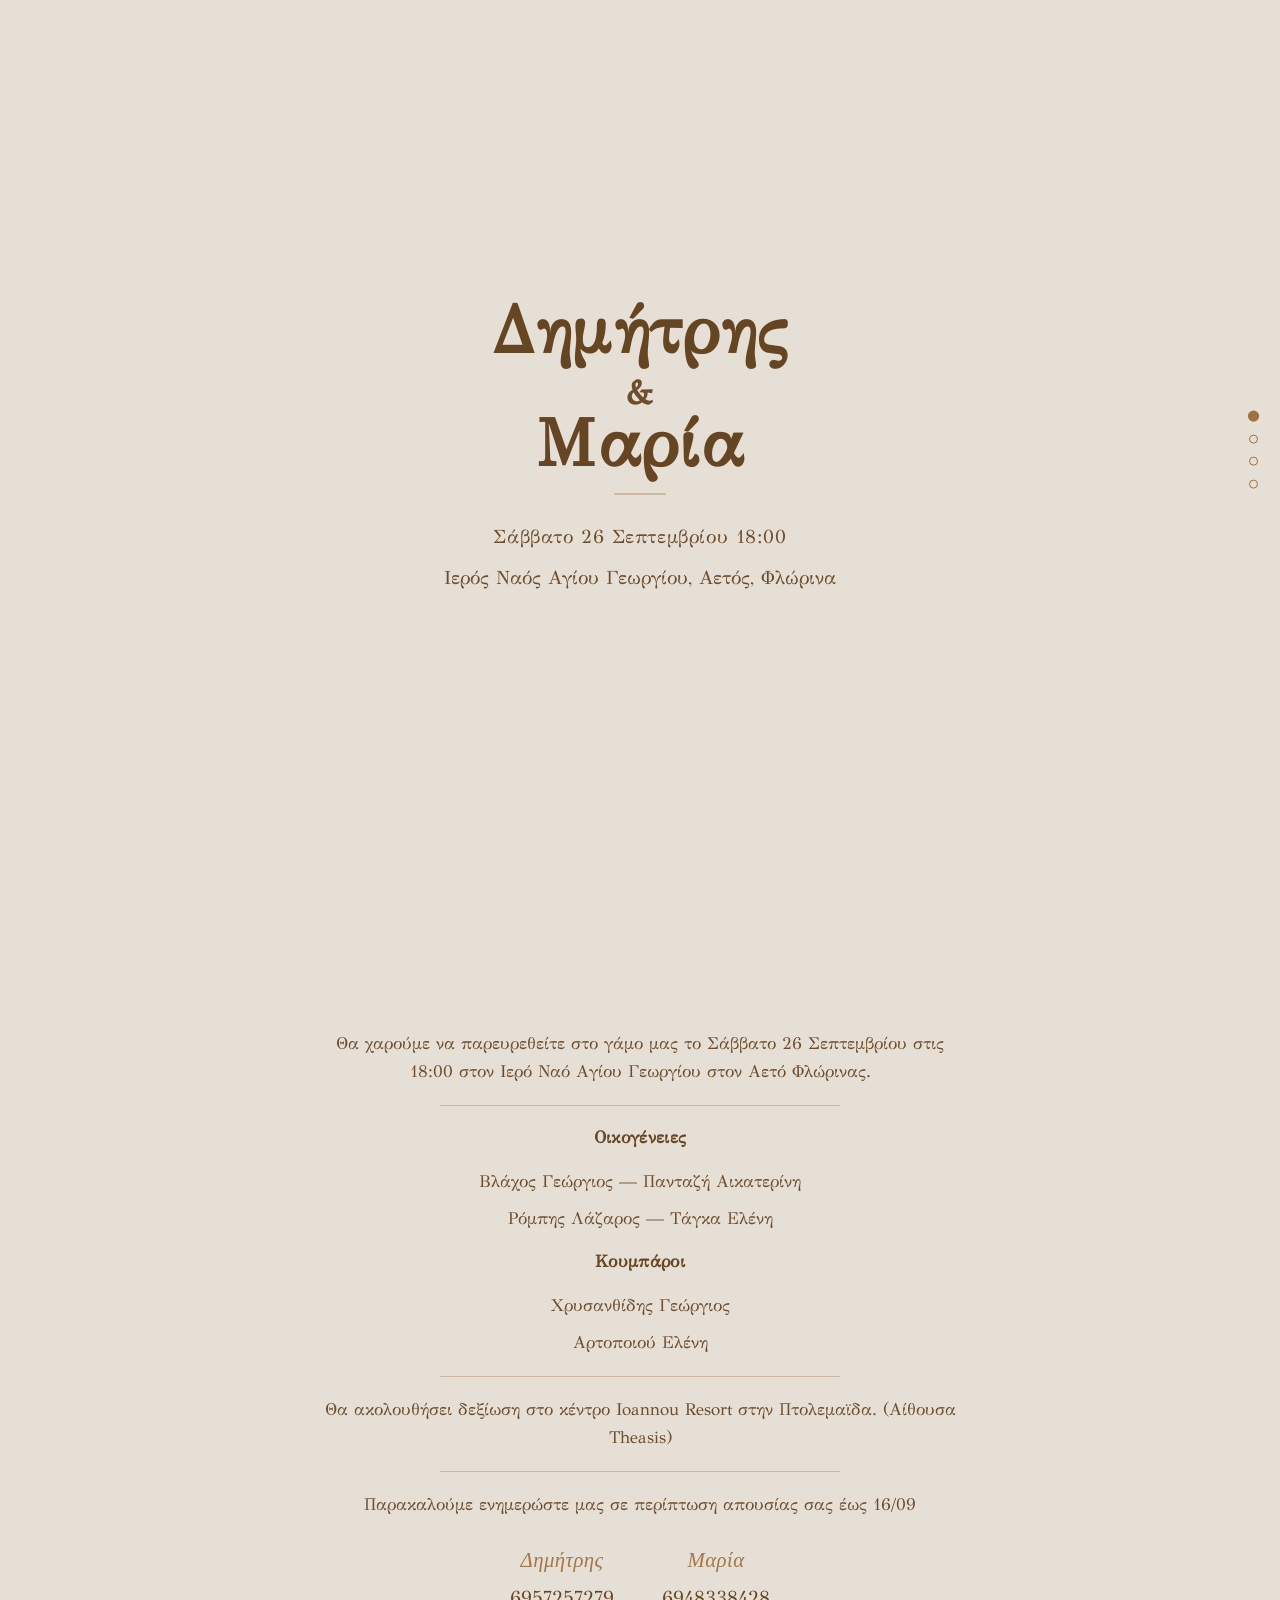
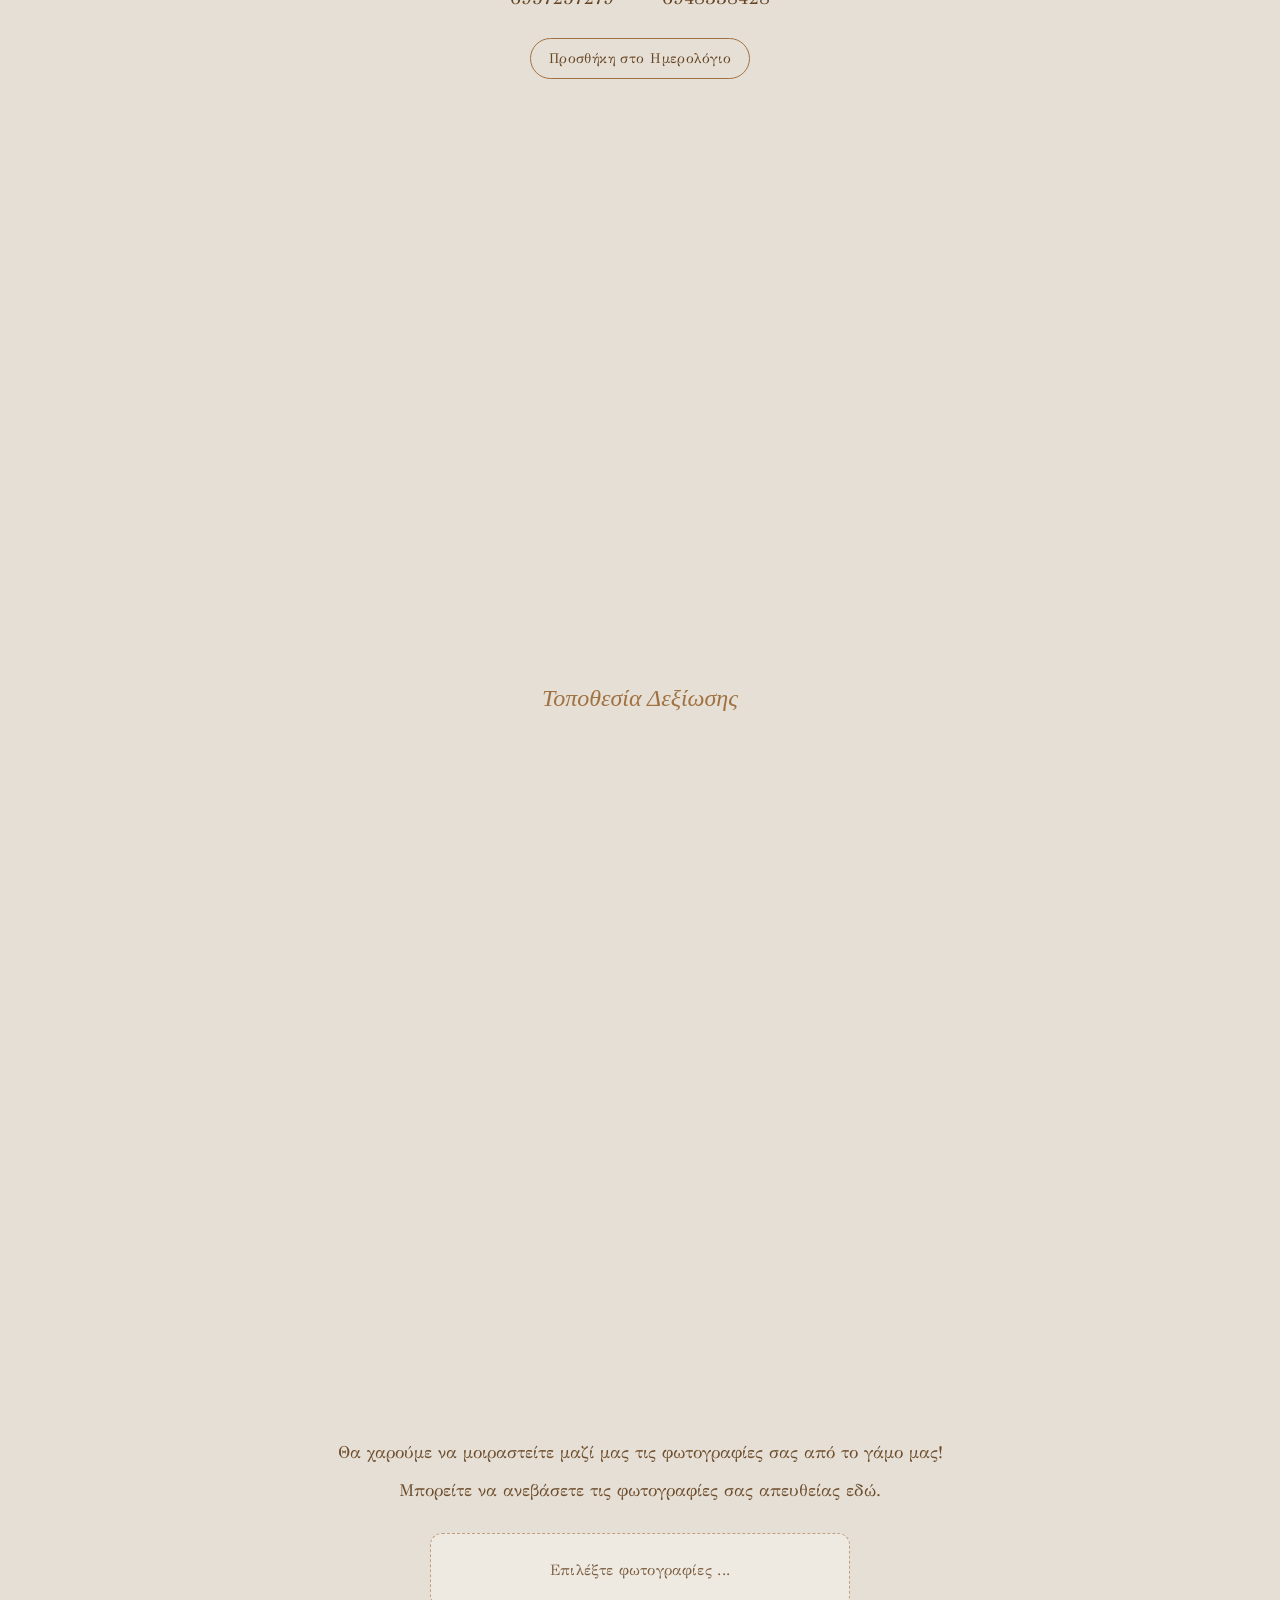
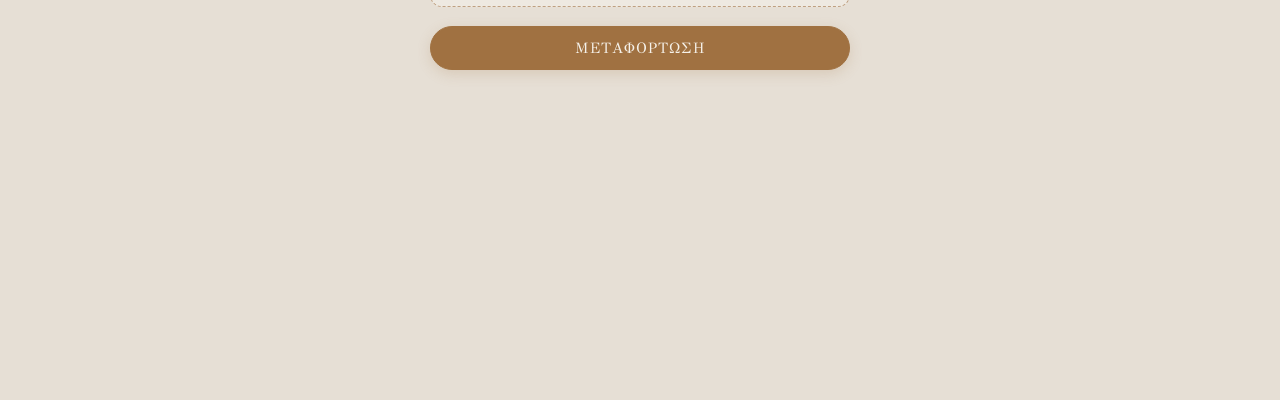
==== commit b05d9662: "added upload functionality" ====
--- a/index.html
+++ b/index.html
@@ -107,6 +107,20 @@
         </div>
     </section>
 
+    <section id="page-upload" class="reveal-section">
+        <div class="content text-content reveal-target">
+            <p>Θα χαρούμε να μοιραστείτε μαζί μας τις φωτογραφίες σας από το γάμο μας!</p>
+            <p>Μπορείτε να ανεβάσετε τις φωτογραφίες σας απευθείας εδώ.</p>
+            <div class="upload-section-container">
+                <div class="file-upload-wrapper">
+                    <span class="file-upload-text" id="fileChosenText">Επιλέξτε φωτογραφίες ...</span>
+                    <input type="file" id="photoInput" multiple accept="image/*">
+                </div>
+                <button id="uploadBtn" class="upload-action-btn">Μεταφόρτωση</button>
+            </div>
+        </div>
+    </section>
+
     </main>
 
     <!-- Πλοήγηση σελίδων (κουκκίδες) -->
@@ -114,6 +128,7 @@
         <a href="#page-hero" class="dot" data-target="page-hero" aria-label="Εισαγωγή"></a>
         <a href="#page-details" class="dot" data-target="page-details" aria-label="Λεπτομέρειες"></a>
         <a href="#page-locations" class="dot" data-target="page-locations" aria-label="Τοποθεσίες"></a>
+        <a href="#page-upload" class="dot" data-target="page-upload" aria-label="Ανέβασμα Φωτογραφιών"></a>
     </nav>
 
     <script src="script.js"></script>
--- a/styles.css
+++ b/styles.css
@@ -432,3 +432,82 @@
     opacity: 0.16;
     z-index: 0;
 }
+
+/* ---------- Upload Section & Custom Input Styling ---------- */
+
+.upload-section-container {
+    display: flex;
+    flex-direction: column;
+    align-items: center;
+    gap: 1.2rem;
+    margin-top: 1.8rem;
+    width: 100%;
+    max-width: 420px;
+    margin-left: auto;
+    margin-right: auto;
+}
+
+/* Custom File Input Box (Επιλογή αρχείων) */
+.file-upload-wrapper {
+    position: relative;
+    width: 100%;
+    cursor: pointer;
+    text-align: center;
+    border: 1px dashed rgba(160, 113, 65, 0.6);
+    border-radius: 12px;
+    padding: 1.4rem 1rem;
+    background: rgba(250, 247, 242, 0.4);
+    transition: background 0.25s ease, border-color 0.25s ease;
+}
+
+.file-upload-wrapper:hover {
+    background: rgba(250, 247, 242, 0.8);
+    border-color: var(--accent);
+}
+
+.file-upload-wrapper input[type="file"] {
+    position: absolute;
+    inset: 0;
+    opacity: 0;
+    width: 100%;
+    height: 100%;
+    cursor: pointer;
+}
+
+.file-upload-text {
+    font-size: 0.95rem;
+    color: var(--muted);
+    letter-spacing: 0.02em;
+    pointer-events: none;
+}
+
+/* Primary Action Button (Κουμπί μεταφόρτωσης) */
+.upload-action-btn {
+    display: inline-block;
+    width: 100%;
+    padding: 0.75rem 1.5rem;
+    background: var(--accent);
+    border: 1px solid var(--accent);
+    border-radius: 999px;
+    color: #f5f1e9;
+    text-decoration: none;
+    font-size: 0.95rem;
+    font-family: inherit;
+    letter-spacing: 0.06em;
+    text-transform: uppercase;
+    cursor: pointer;
+    transition: background 0.25s ease, transform 0.2s ease, box-shadow 0.25s ease;
+    box-shadow: 0 4px 14px rgba(160, 113, 65, 0.2);
+}
+
+.upload-action-btn:hover,
+.upload-action-btn:focus-visible {
+    background: #8b5f33;
+    border-color: #8b5f33;
+    transform: translateY(-1px);
+    box-shadow: 0 6px 18px rgba(160, 113, 65, 0.3);
+}
+
+.upload-action-btn:active {
+    transform: translateY(0);
+}
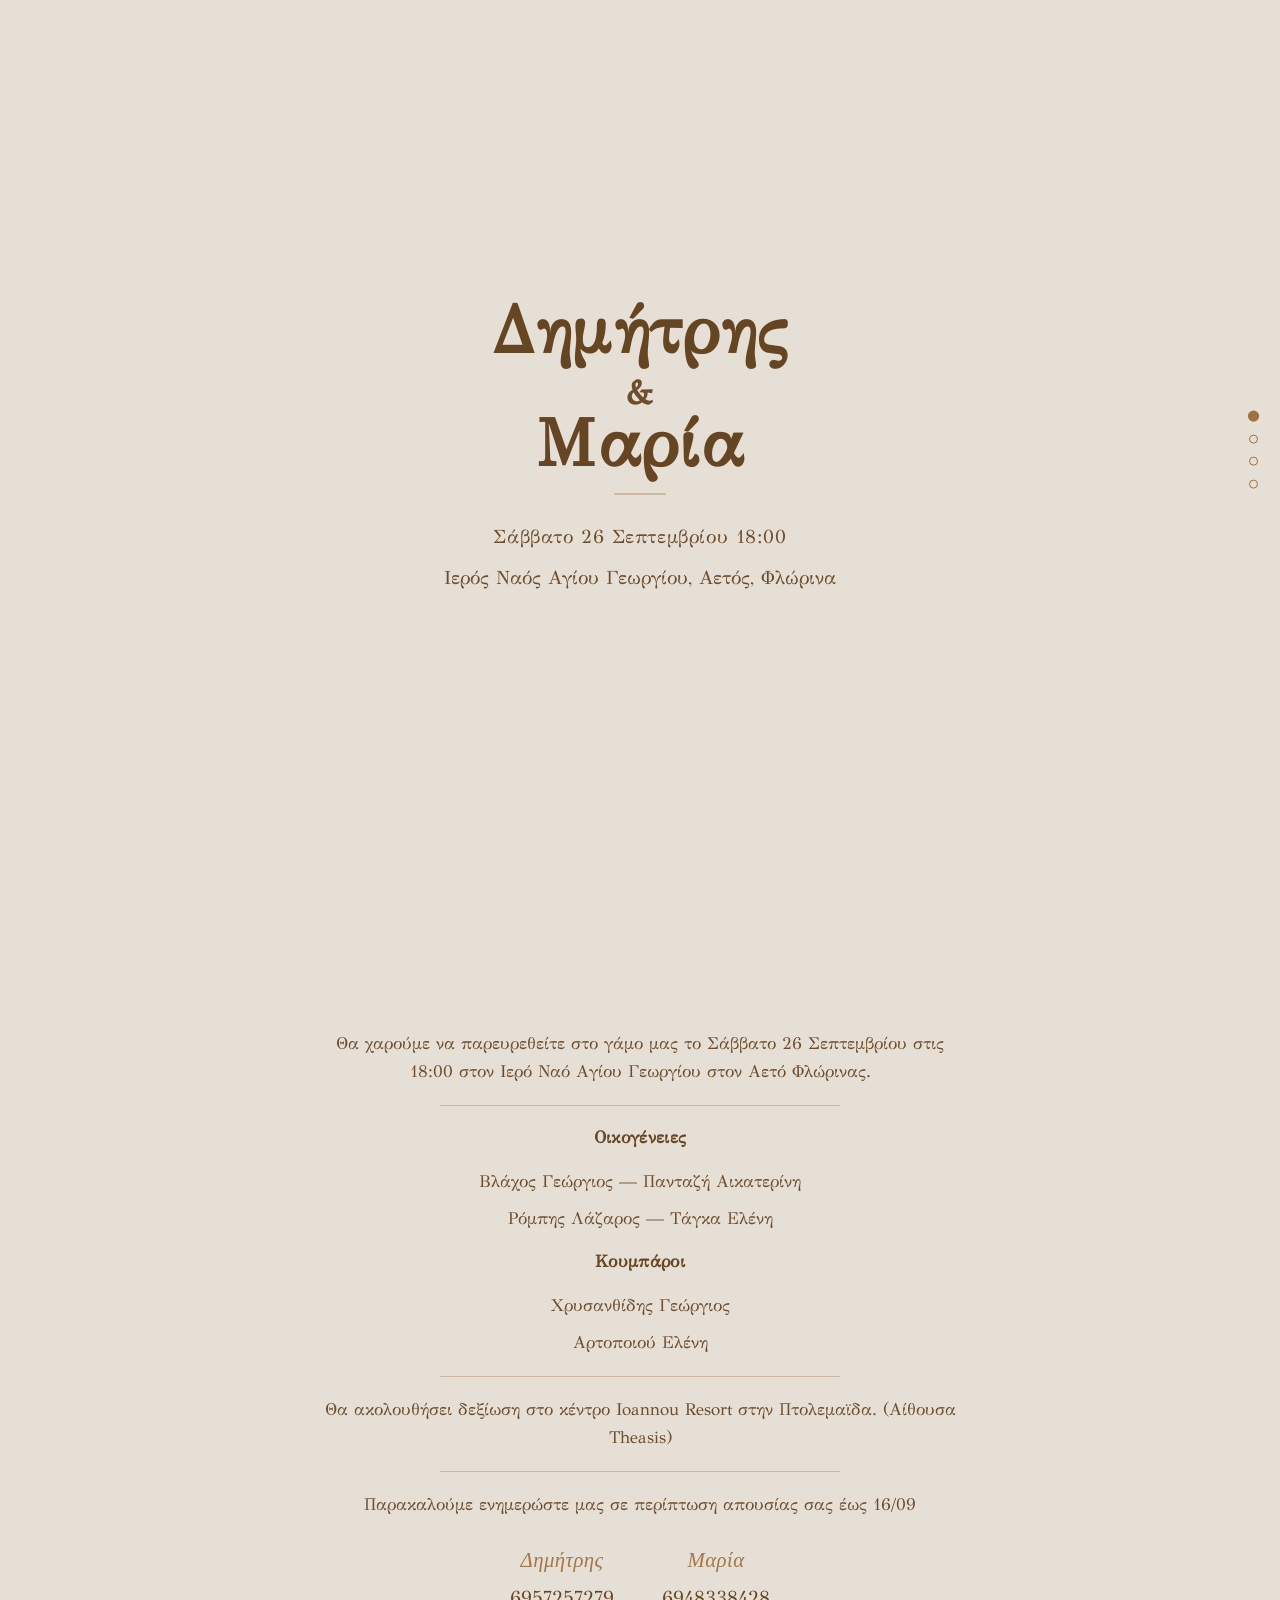
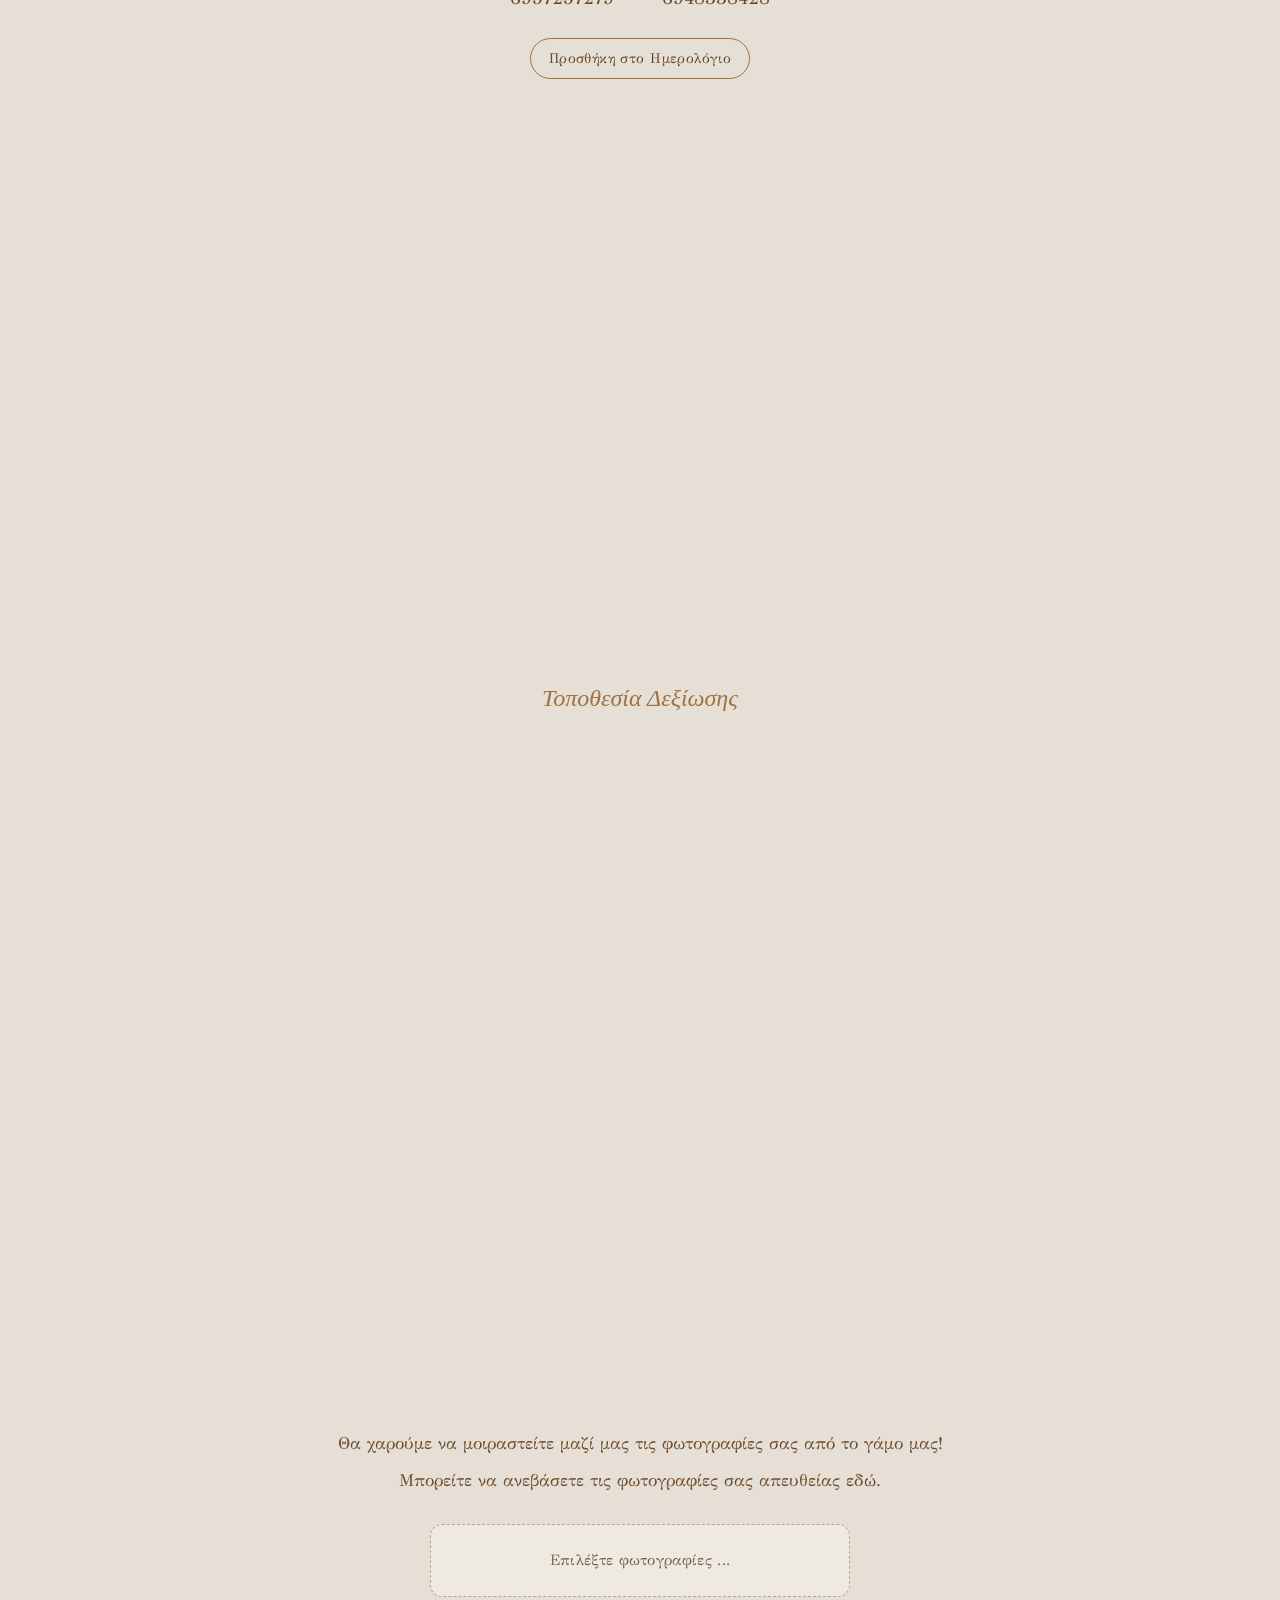
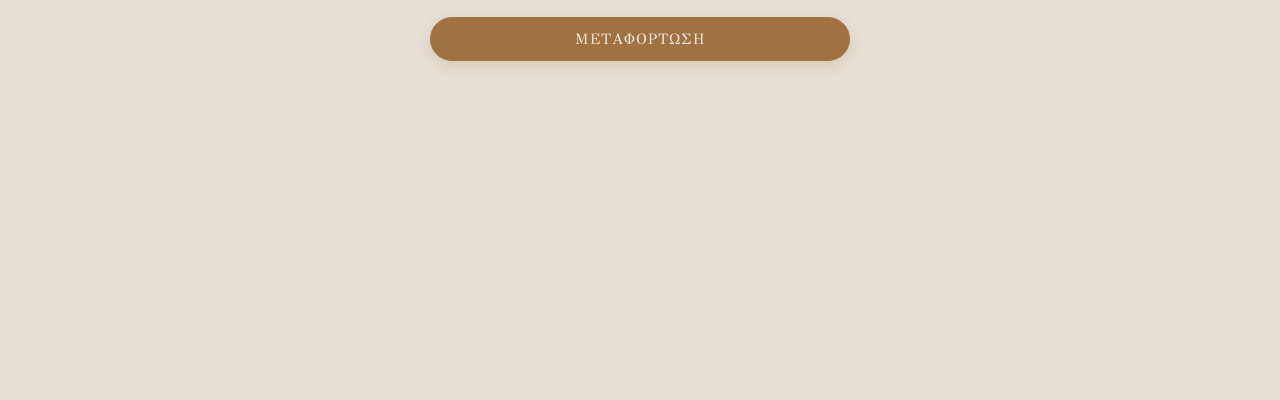
==== commit df58ca0b: "progress bar on upload" ====
--- a/index.html
+++ b/index.html
@@ -116,7 +116,12 @@
                     <span class="file-upload-text" id="fileChosenText">Επιλέξτε φωτογραφίες ...</span>
                     <input type="file" id="photoInput" multiple accept="image/*">
                 </div>
+                <!-- Η μπάρα προόδου (κρυφή αρχικά) -->
+                <div class="upload-progress-container" id="uploadProgressContainer" style="display: none;">
+                    <div class="upload-progress-bar" id="uploadProgressBar"></div>
+                </div>
                 <button id="uploadBtn" class="upload-action-btn">Μεταφόρτωση</button>
+                <div id="uploadStatus" class="upload-status"></div>
             </div>
         </div>
     </section>
--- a/styles.css
+++ b/styles.css
@@ -510,4 +510,22 @@
 
 .upload-action-btn:active {
     transform: translateY(0);
+}
+
+/* ---------- Progress Bar ---------- */
+.upload-progress-container {
+    width: 100%;
+    height: 6px;
+    background: rgba(160, 113, 65, 0.15);
+    border-radius: 999px;
+    overflow: hidden;
+    margin-top: 0.4rem;
+}
+
+.upload-progress-bar {
+    width: 0%;
+    height: 100%;
+    background: var(--accent);
+    border-radius: 999px;
+    transition: width 0.3s ease;
 }
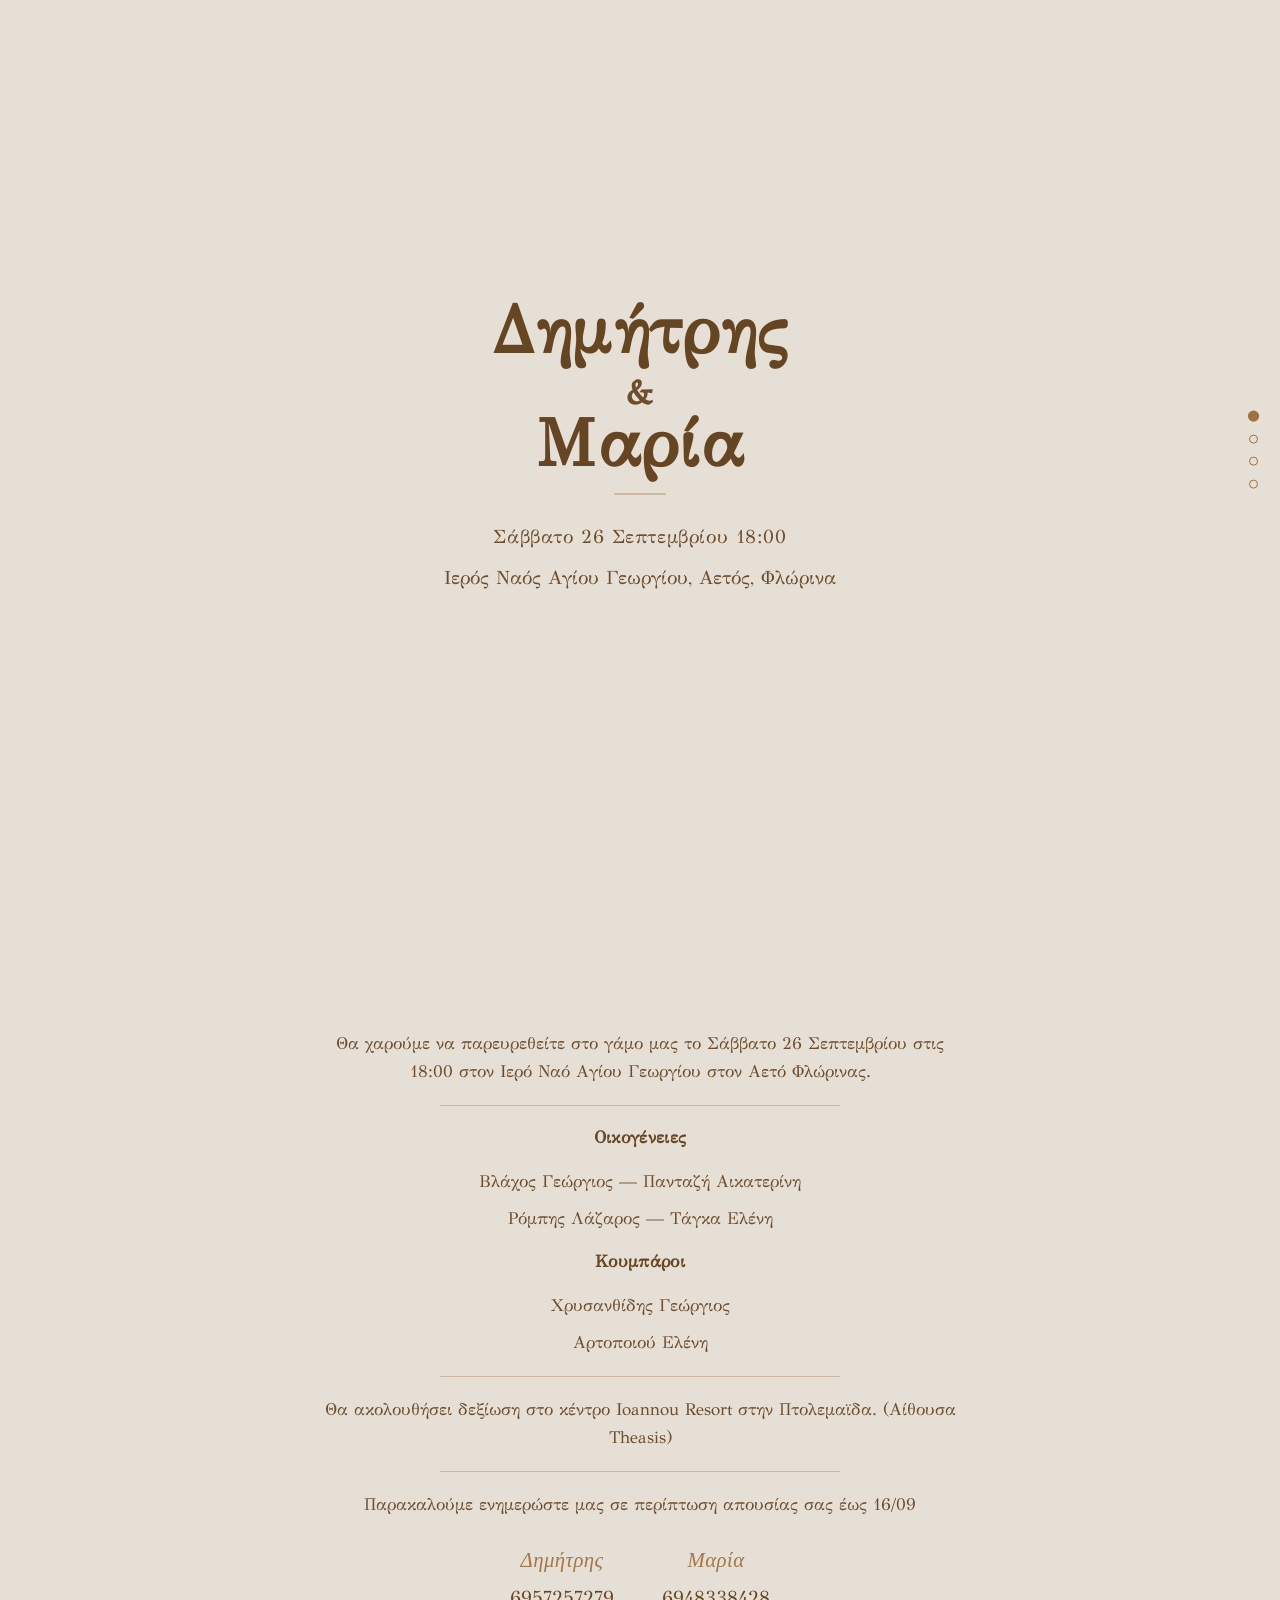
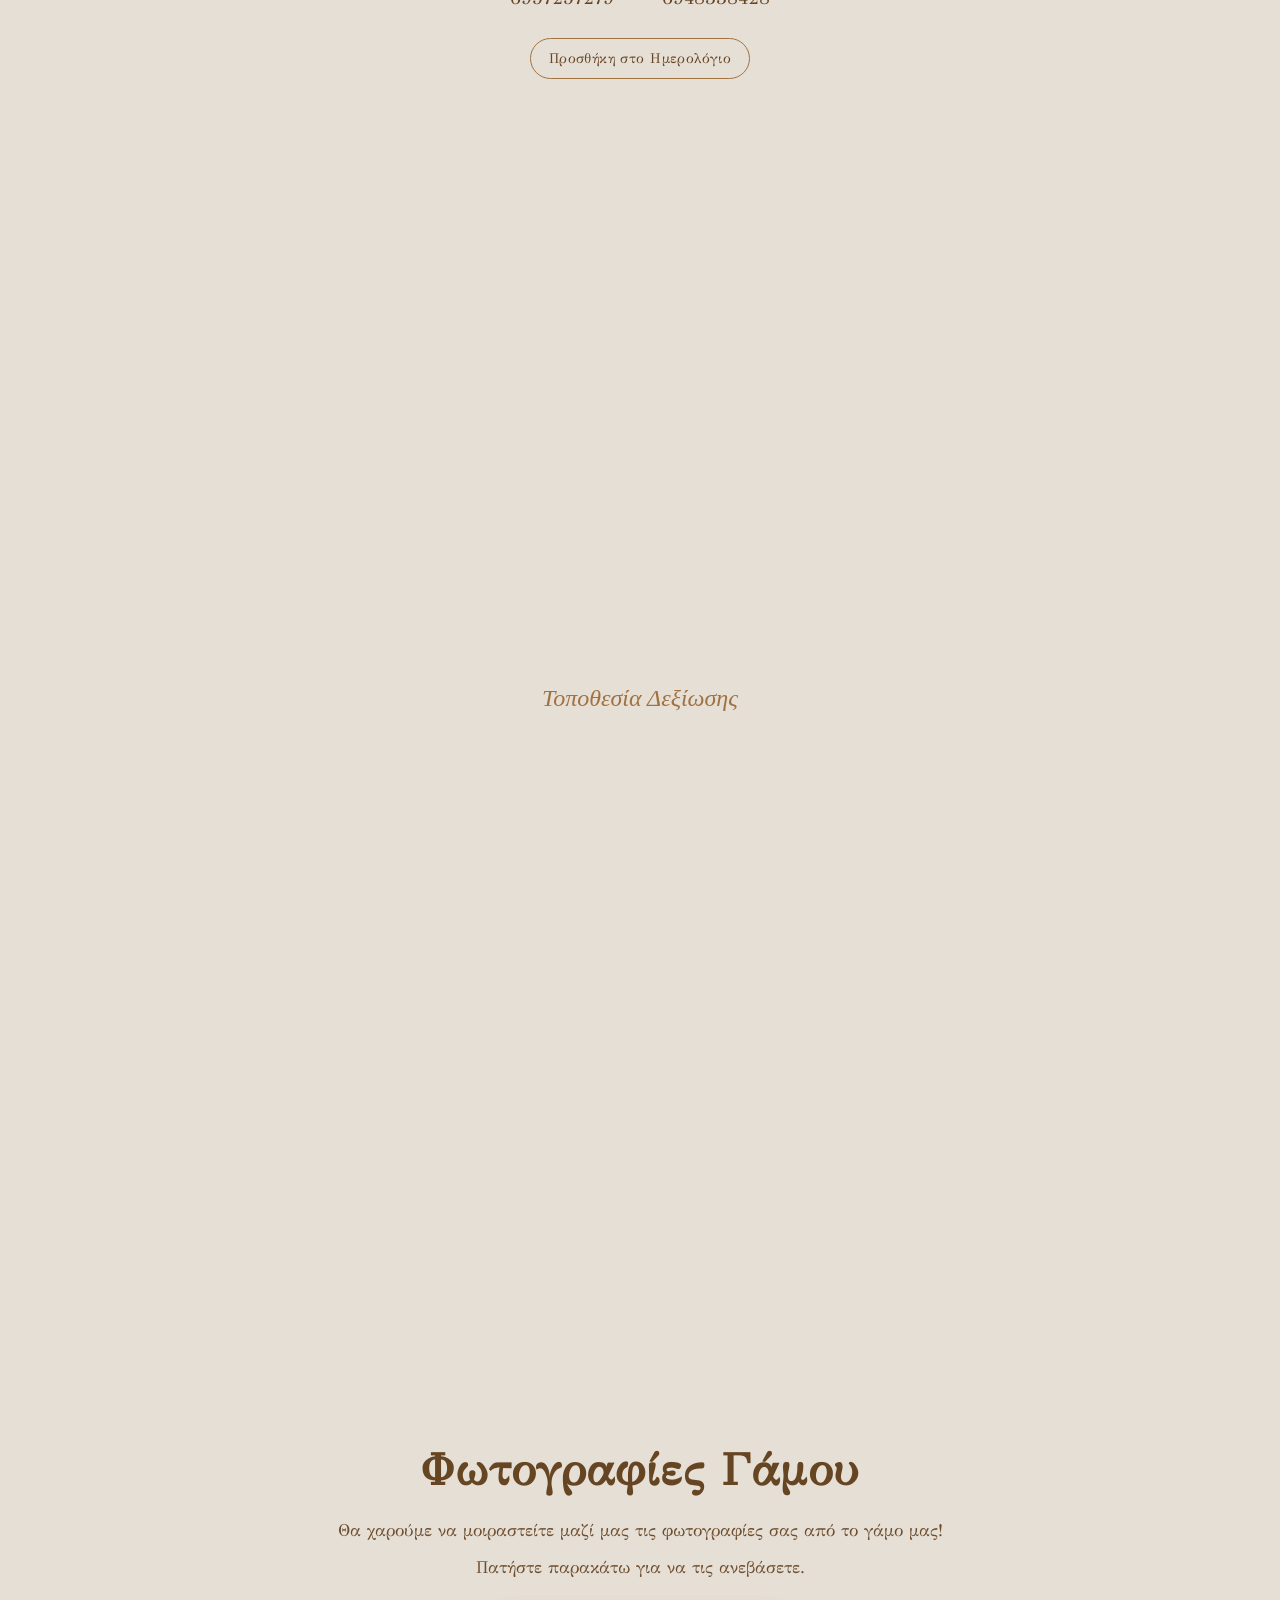
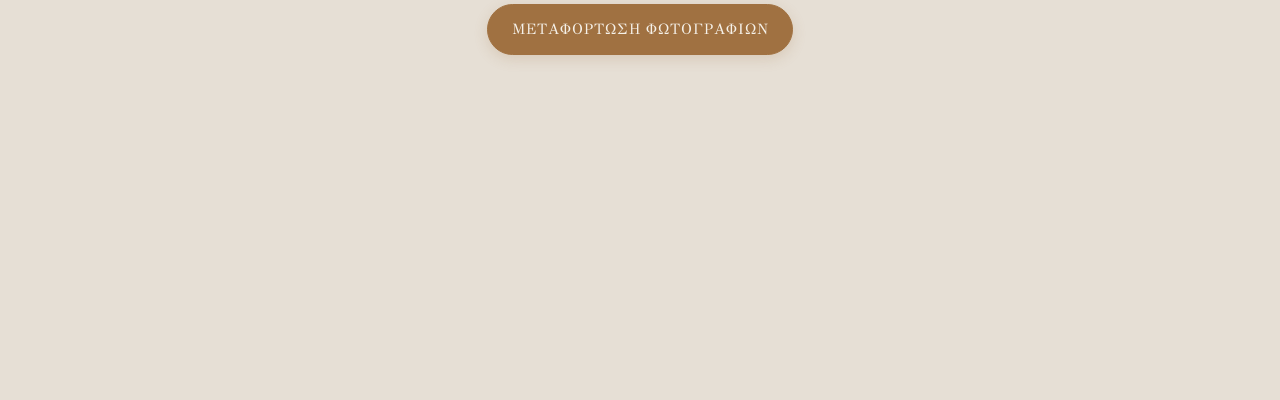
==== commit 025aa08b: "Add photo upload feature with progress indication In new page" ====
--- a/index.html
+++ b/index.html
@@ -109,20 +109,12 @@
 
     <section id="page-upload" class="reveal-section">
         <div class="content text-content reveal-target">
+            <h2>Φωτογραφίες Γάμου</h2>
             <p>Θα χαρούμε να μοιραστείτε μαζί μας τις φωτογραφίες σας από το γάμο μας!</p>
-            <p>Μπορείτε να ανεβάσετε τις φωτογραφίες σας απευθείας εδώ.</p>
-            <div class="upload-section-container">
-                <div class="file-upload-wrapper">
-                    <span class="file-upload-text" id="fileChosenText">Επιλέξτε φωτογραφίες ...</span>
-                    <input type="file" id="photoInput" multiple accept="image/*">
-                </div>
-                <!-- Η μπάρα προόδου (κρυφή αρχικά) -->
-                <div class="upload-progress-container" id="uploadProgressContainer" style="display: none;">
-                    <div class="upload-progress-bar" id="uploadProgressBar"></div>
-                </div>
-                <button id="uploadBtn" class="upload-action-btn">Μεταφόρτωση</button>
-                <div id="uploadStatus" class="upload-status"></div>
-            </div>
+            <p>Πατήστε παρακάτω για να τις ανεβάσετε.</p>
+            <p style="margin-top: 1.4rem;">
+                <a class="upload-action-btn" href="upload.html" style="display:inline-block; width:auto; text-decoration:none;">Μεταφόρτωση Φωτογραφιών</a>
+            </p>
         </div>
     </section>
 
